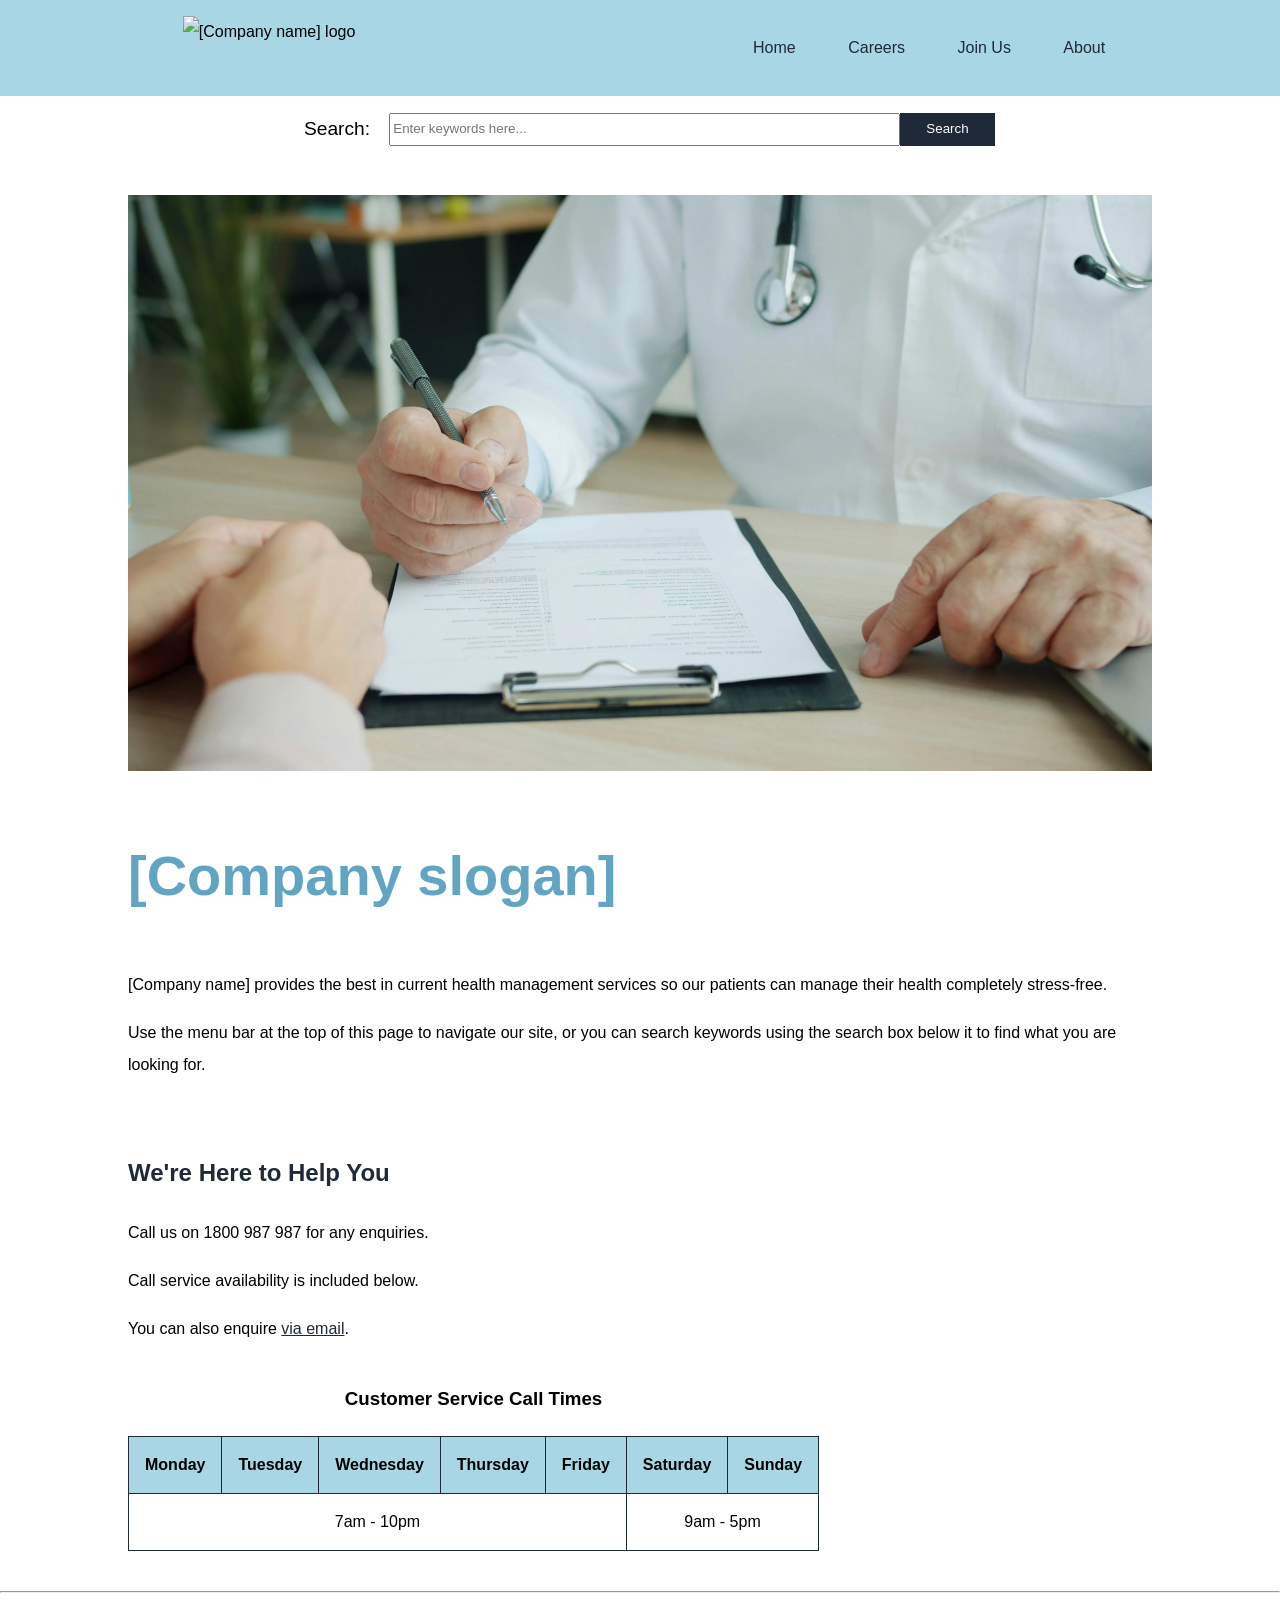
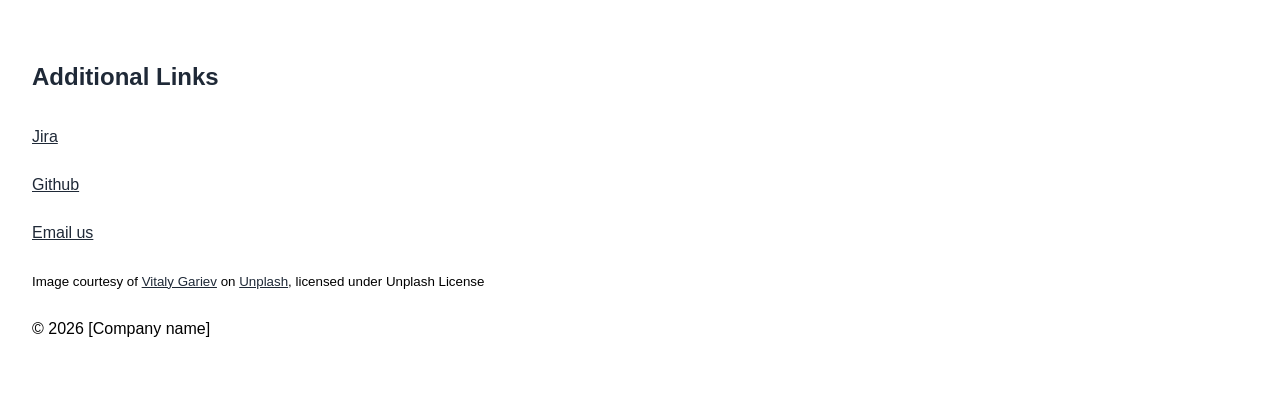
==== index.html @ 7656a065 "Add embedded and inline CSS to index Alter nav wording" ====
<!DOCTYPE html>
<html lang="en">

<head>
    <meta charset="UTF-8">
    <meta name="viewport" content="width=device-width, initial-scale=1.0">
    <meta name="description" content="Home page for [company name] patients">
    <meta name="keywords" content="private, health, wellbeing, services">
    <title>[Company name] | Home</title>
    <link rel="stylesheet" href="style.css/style.css">
    <style>
        body {
            background-image: url(''); <!--Add later-->
            background-position: center;
            background-attachment: fixed;
        }
    </style>
</head>

<body>
    <header id="main-header">
        <div>
            <img src="" title="[Company name] logo" alt="[Company name] logo">
        </div>
        <nav>
            <ul>
                <li><a href="index.html">Home</a></li>
                <li><a href="jobs.html">Careers</a></li>
                <li><a href="apply.html">Join Us</a></li>
                <li><a href="about.html">About</a></li>
            </ul>
        </nav>
    </header>
    <main>
        <form id="search-box" method="get">
            <label for="search">Search:</label>
            <input type="text" id="search" placeholder="Enter keywords here...">
            <button type="submit">Search</button> <!--Not functional yet-->
        </form>
        <br>
        <img src="images/healthcare.webp" alt="Doctor with clipboard during a medical consultation" width="100%"> <!--Sourced from https://unsplash.com/photos/doctor-writing-on-a-patients-chart-8WYkI3cEZm8 -->
        <header>
            <h1 style="color: #61A5C2; font-size: 3.5em;">[Company slogan]</h1>
        </header>
        <p>[Company name] provides the best in current health management services so our patients
            can manage their health completely stress-free.</p><!--Feel free to improve this company description-->
        <p>Use the menu bar at the top of this page to navigate our site, or you can search
            keywords using the search box below it to find what you are looking for.</p>
        <!--Explaining in simple terms for accessibility for elderly users etc.-->

        <br>

        <section aria-labelledby="customerservice"><!--For accessibility-->
            <h2 id="customerservice">We're Here to Help You</h2>
            <p>Call us on 1800 987 987 for any enquiries.</p>
            <p>Call service availability is included below.</p>
            <p>You can also enquire <a href="mailto:contact@[Company name].com">via email</a>.</p>
            <table>
                <caption><h3>Customer Service Call Times</h3></caption>
                <thead>
                    <tr>
                        <th>Monday</th>
                        <th>Tuesday</th>
                        <th>Wednesday</th>
                        <th>Thursday</th>
                        <th>Friday</th>
                        <th>Saturday</th>
                        <th>Sunday</th>
                    </tr>
                </thead>
                <tbody>
                    <tr>
                        <td colspan="5">7am - 10pm</td><!--Cell merging as per assignment description-->
                        <td colspan="2">9am - 5pm</td>
                    </tr>
                </tbody>
            </table>
            <br>
            
        </section>
    </main>
    <hr>
    <footer>
        <h2>Additional Links</h2>
        <p><a href="https://kaitoperera07.atlassian.net/jira/software/projects/WT/summary">Jira</a></p>
        <p><a href="https://github.com/104667483/Assignment-1">Github</a></p>
        <p><a href="mailto:contact@[Company name].com">Email us</a></p>
        <small>Image courtesy of <a href="https://unsplash.com/@silverkblack">Vitaly Gariev</a> on <a href="https://unsplash.com/photos/doctor-writing-on-a-patients-chart-8WYkI3cEZm8">Unplash</a>, licensed under Unplash License</small>
        <p>&copy; 2026 [Company name]</p>
    </footer>

</body>

</html>
---- style.css/style.css ----
/*
filename: style.css
author:
created: 15.04.26
last modified: 17.04.26
description: index.html, jobs.html, apply.html, about.html

Colour scheme via chat GPT (Prompt: )
Primary: #2A6F97 — trust, digital, professional
Secondary: #61A5C2 — clean, friendly
Accent: #A9D6E5 — soft wellness feel
Background: #F7FBFC — light and clinical
Surface/cards: #FFFFFF
Text: #1F2937 — strong readability
Success/highlight: #52B788 — health/growth*/

* {
    line-height: 2;
    font-family: 'Franklin Gothic Medium', 'Arial Narrow', Arial, sans-serif;
}

#main-header {
    padding: 1em;
    display: flex;
    justify-content: space-around;
    width: 100%;
    background-color: #A9D6E5;
    padding: 1em;
}

body {
    padding: 0;
    margin: 0;
}

nav ul li {
    list-style: none;
    display: inline-block;
}

nav a {
    text-decoration: none;
    padding: 0.5em 1.5em 0.5em 1.5em;
}

a {
    color: #1F2937;
}

a:hover {
    font-weight: bold;
    font-style: italic;
}

/*
input, textarea, fieldset {
    width: 100%;
    display: flex;
    justify-content: left;
}
*/

main {
    width: 80%;
    margin:auto;
}

h1, h2 {
    color: #1F2937; /*Previous colour rgb(206, 215, 243)*/
}

table {
        border-collapse: collapse;
}

th,td {
    padding: .75em 1em;
    text-align: center;
    border: 1px solid #1F2937;
}

th {
        background-color: #A9D6E5; /*Previous colour rgb(206, 215, 243)*/
}

/*Search box styles*/
#search-box {
    font-size: larger;
    padding: 0.5em;
    display: flex;
    justify-content: center;
    align-items: center;
}

#search {
    width: 50%;
}

label[for="search"] {
    padding: 0.25em 1em;
}

button:active {
    background-color: #61A5C2; 
}

button {
        background-color: #1F2937;
        border: none;
        padding: 0.25em 2em;
        color: white;
}

footer {
    padding: 2em;
}
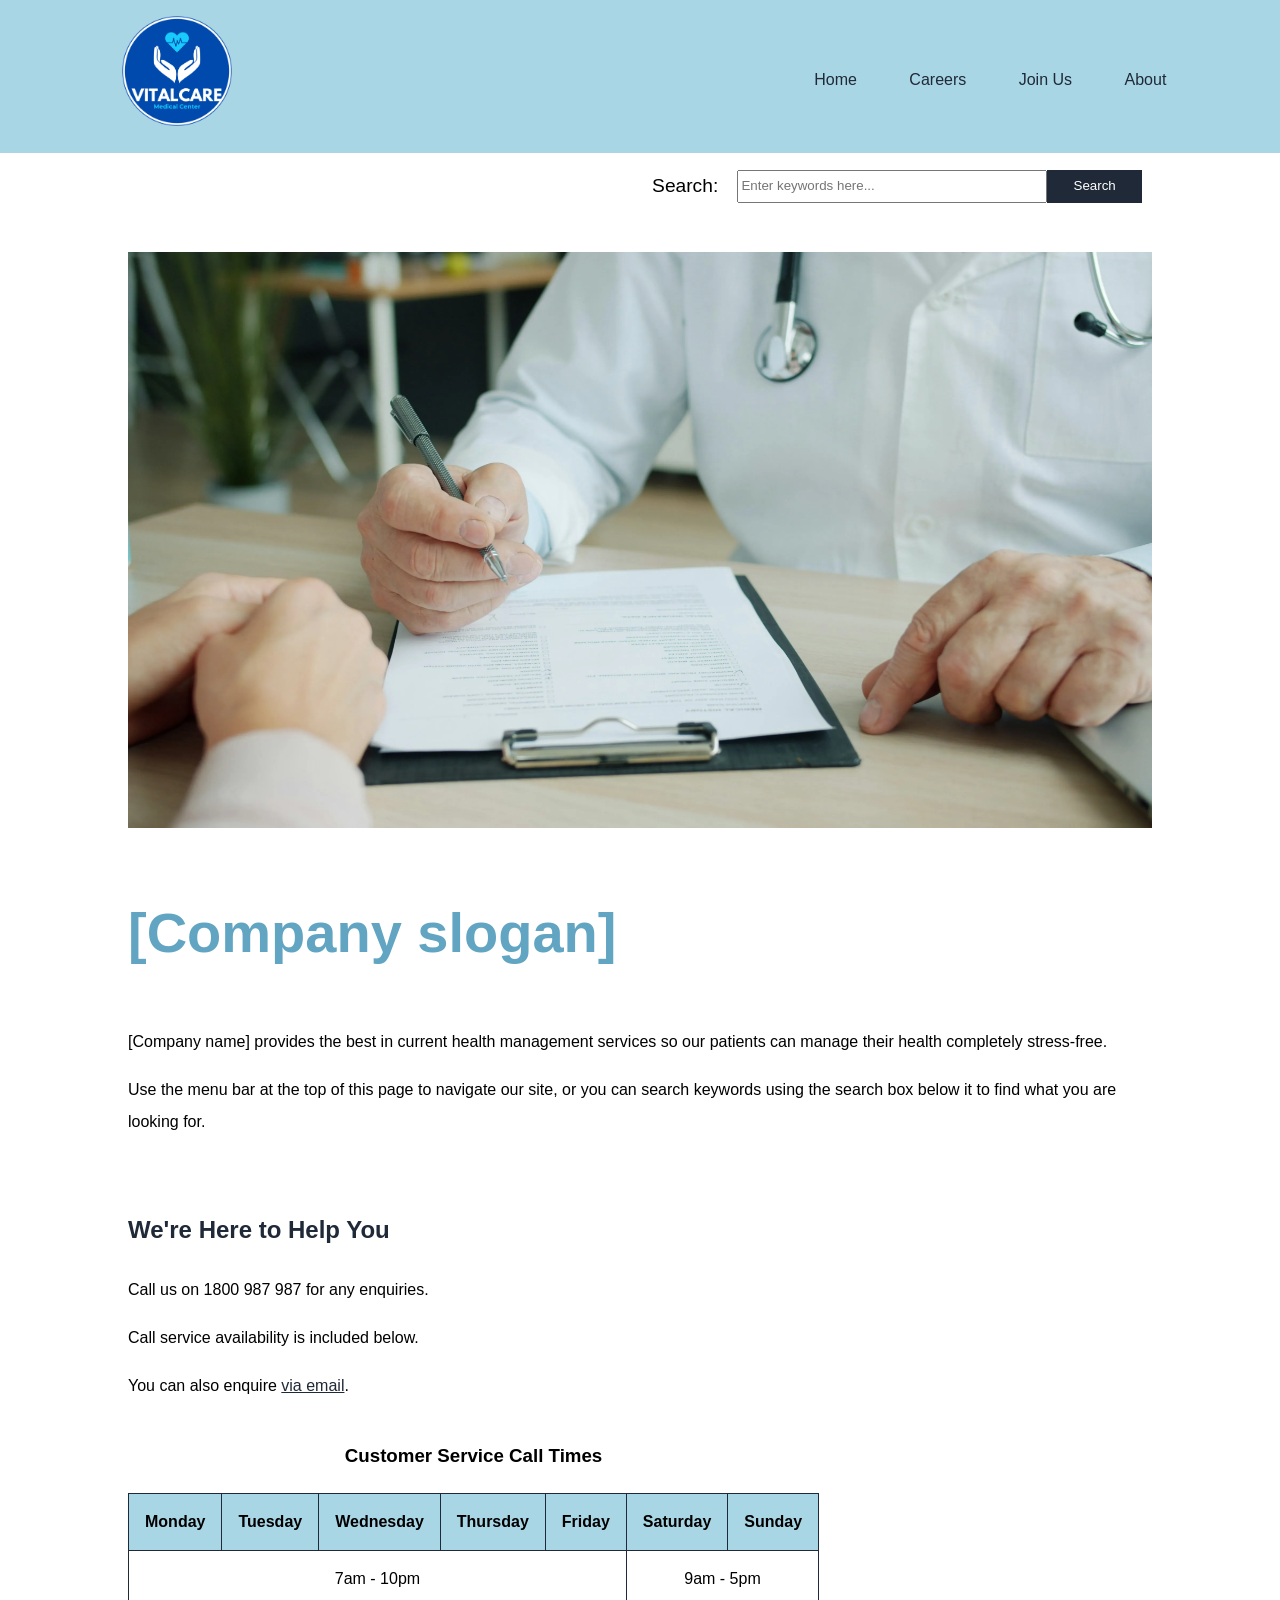
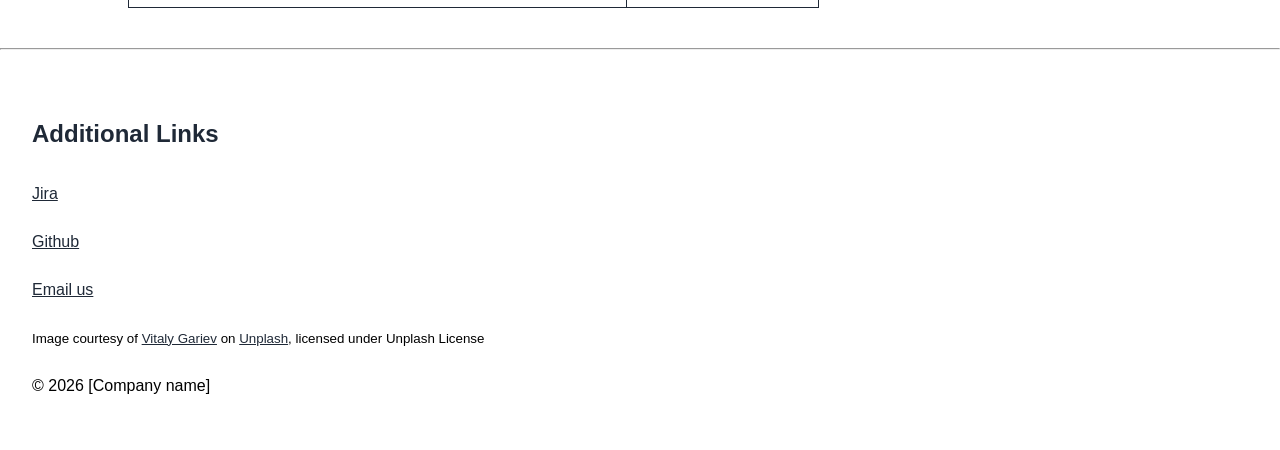
==== commit 02336b03: "added more pages" ====
--- a/index.html
+++ b/index.html
@@ -7,10 +7,10 @@
     <meta name="description" content="Home page for [company name] patients">
     <meta name="keywords" content="private, health, wellbeing, services">
     <title>[Company name] | Home</title>
-    <link rel="stylesheet" href="style.css/style.css">
+    <link rel="stylesheet" href="style/style.css">
     <style>
         body {
-            background-image: url(''); <!--Add later-->
+            background-image: url(''); 
             background-position: center;
             background-attachment: fixed;
         }
@@ -18,9 +18,11 @@
 </head>
 
 <body>
-    <header id="main-header">
+    <!-- Header with logo, site title and navigation -->
+      <header id="main-header">
         <div>
-            <img src="" title="[Company name] logo" alt="[Company name] logo">
+            <a href="index.html" class="site-logo-link">
+                    <img src="images/LOGO.png" alt="VitalCare Digital Health logo" class="site-logo">
         </div>
         <nav>
             <ul>
--- a/style/style.css
+++ b/style/style.css
@@ -0,0 +1,165 @@
+/*
+filename: style.css
+author:
+created: 15.04.26
+last modified: 17.04.26
+description: index.html, jobs.html, apply.html, about.html
+
+Colour scheme via chat GPT (Prompt: )
+Primary: #2A6F97 — trust, digital, professional
+Secondary: #61A5C2 — clean, friendly
+Accent: #A9D6E5 — soft wellness feel
+Background: #F7FBFC — light and clinical
+Surface/cards: #FFFFFF
+Text: #1F2937 — strong readability
+Success/highlight: #52B788 — health/growth*/
+
+* {
+    line-height: 2;
+    font-family: 'Franklin Gothic Medium', 'Arial Narrow', Arial, sans-serif;
+}
+
+#main-header {
+    padding: 1em;
+    display: flex;
+    justify-content: space-around;
+    width: 100%;
+    background-color: #A9D6E5;
+}
+
+body {
+    padding: 0;
+    margin: 0;
+}
+
+nav ul li {
+    list-style: none;
+    display: inline-block;
+}
+
+nav a {
+    text-decoration: none;
+    padding: 0.5em 1.5em 0.5em 1.5em;
+}
+
+a {
+    color: #1F2937;
+}
+
+a:hover {
+    font-weight: bold;
+    font-style: italic;
+}
+
+/*
+input, textarea, fieldset {
+    width: 100%;
+    display: flex;
+    justify-content: left;
+}
+*/
+
+main {
+    width: 80%;
+    margin:auto;
+}
+
+h1, h2 {
+    color: #1F2937; /*Previous colour rgb(206, 215, 243)*/
+}
+
+table {
+        border-collapse: collapse;
+}
+
+th,td {
+    padding: .75em 1em;
+    text-align: center;
+    border: 1px solid #1F2937;
+}
+
+th {
+        background-color: #A9D6E5; /*Previous colour rgb(206, 215, 243)*/
+}
+
+/*Search box styles*/
+#search-box {
+    font-size: larger;
+    padding: 0.5em;
+    display: flex;
+    justify-content: right;
+    align-items: center;
+}
+
+#search {
+    width: 30%;
+}
+
+label[for="search"] {
+    padding: 0.25em 1em;
+}
+
+button:active {
+    background-color: #61A5C2; 
+}
+
+button {
+        background-color: #1F2937;
+        border: none;
+        padding: 0.25em 2em;
+        color: white;
+}
+
+footer {
+    padding: 2em;
+}
+/* Main site header */
+
+
+/* Inner header container */
+.site-header-inner {
+    max-width: 1180px;
+    margin: 0 auto;
+    padding: 1.2rem 2.5rem;
+    display: flex;
+    justify-content: space-between;
+    align-items: center;
+    gap: 2rem;
+}
+
+.site-branding {
+    display: flex;
+    align-items: center;
+    gap: 1.3rem;
+}
+
+.site-logo-link {
+    display: inline-flex;
+    align-items: center;
+    text-decoration: none;
+}
+
+/* Logo image */
+.site-logo {
+    width: 110px;
+    height: 110px;
+    object-fit: contain;
+    background-color: transparent;
+    padding: 0;
+}
+
+/* Site title */
+.site-brand-text h1 {
+    font-size: 1.8rem;
+    margin: 0;
+    
+    font-weight: 700;
+}
+
+
+
+
+
+@media screen {
+    
+}
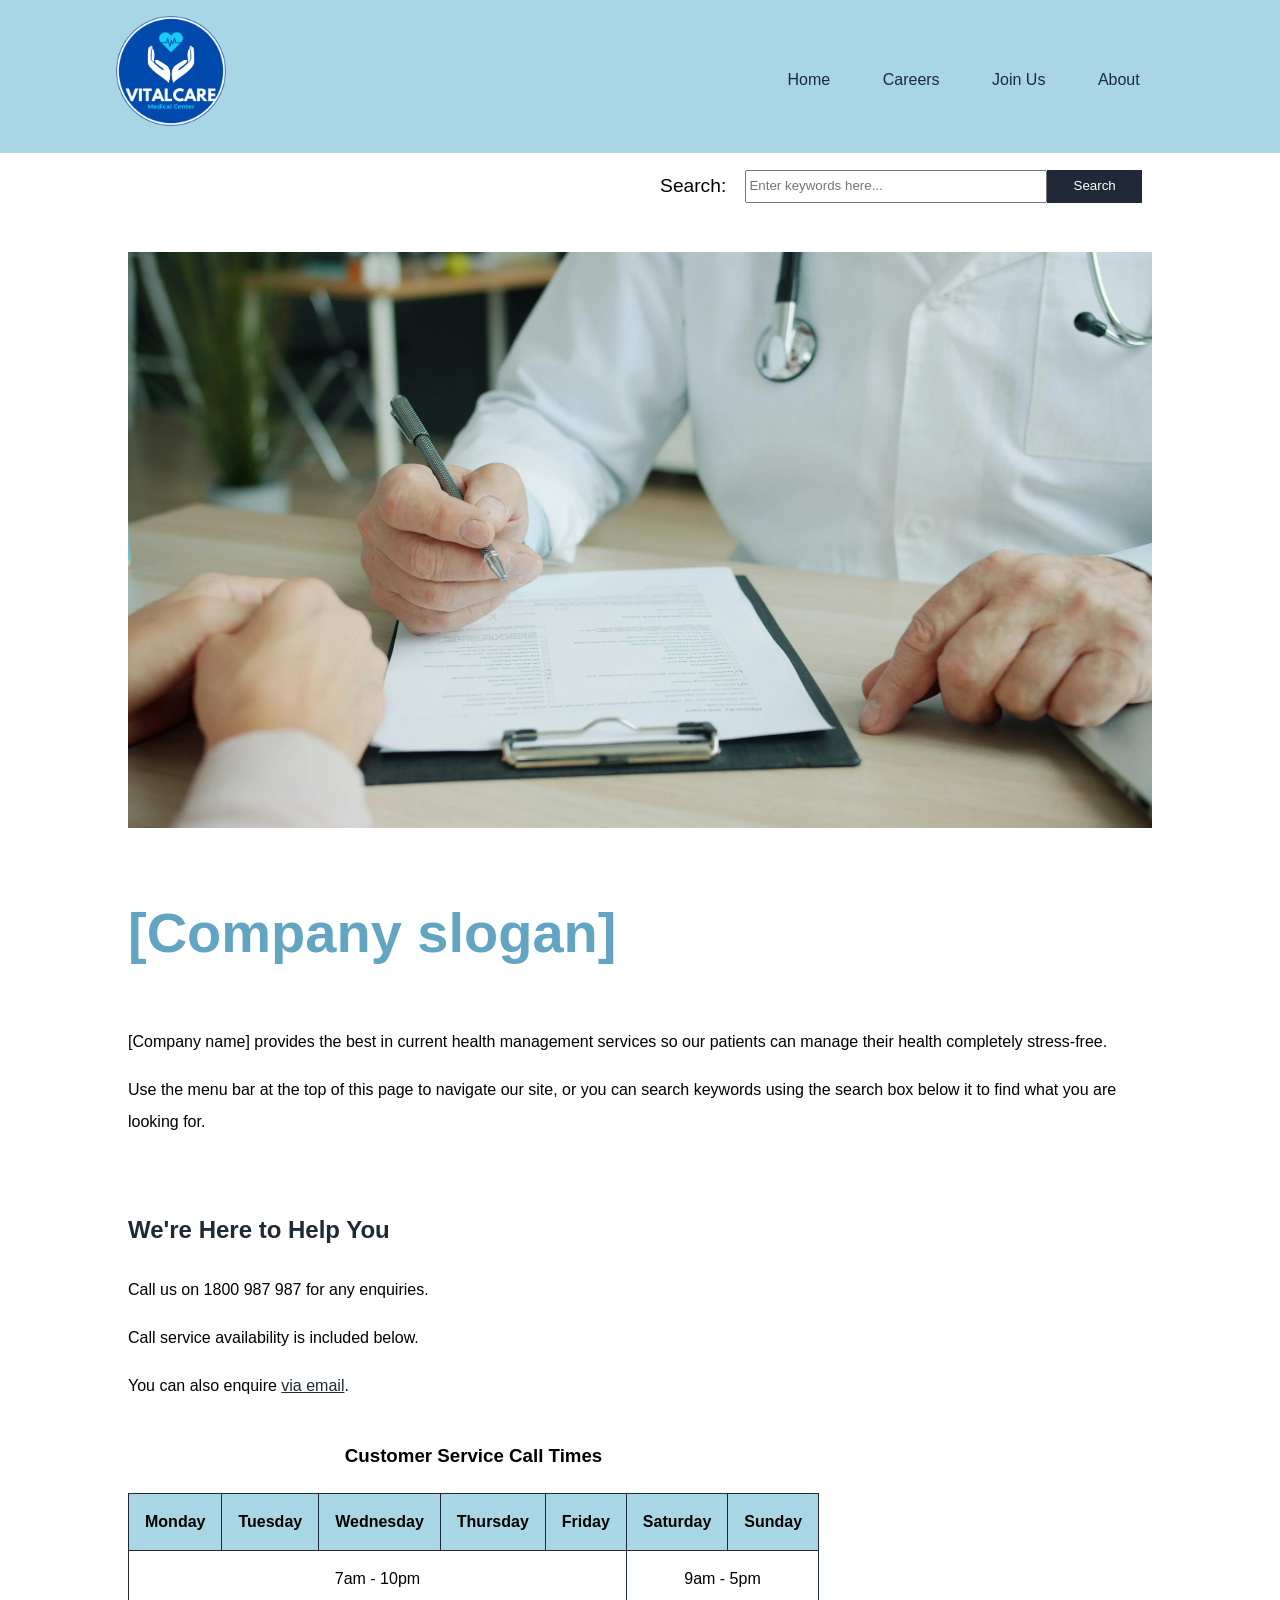
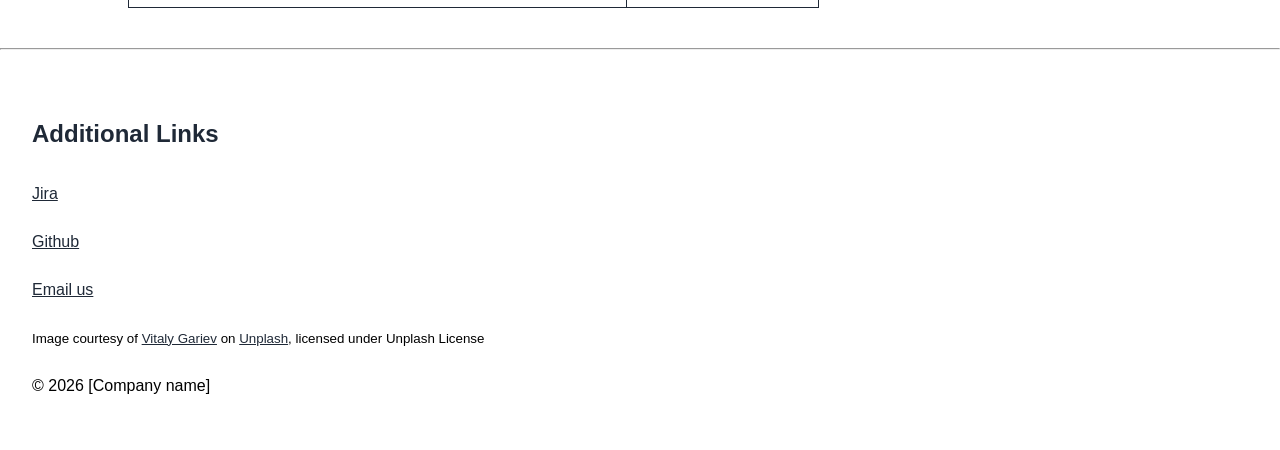
==== commit ae32ca00: "added css for jobs.html" ====
--- a/index.html
+++ b/index.html
@@ -32,7 +32,7 @@
                 <li><a href="about.html">About</a></li>
             </ul>
         </nav>
-    </header>
+    </header>   
     <main>
         <form id="search-box" method="get">
             <label for="search">Search:</label>
--- a/style/style.css
+++ b/style/style.css
@@ -5,7 +5,7 @@
 last modified: 17.04.26
 description: index.html, jobs.html, apply.html, about.html
 
-Colour scheme via chat GPT (Prompt: )
+Colour scheme 
 Primary: #2A6F97 — trust, digital, professional
 Secondary: #61A5C2 — clean, friendly
 Accent: #A9D6E5 — soft wellness feel
@@ -13,7 +13,9 @@
 Surface/cards: #FFFFFF
 Text: #1F2937 — strong readability
 Success/highlight: #52B788 — health/growth*/
-
+* {
+    box-sizing: border-box;
+}
 * {
     line-height: 2;
     font-family: 'Franklin Gothic Medium', 'Arial Narrow', Arial, sans-serif;
@@ -155,6 +157,137 @@
     
     font-weight: 700;
 }
+/* Main jobs page container */
+#jobs-main-content {
+    max-width: 1180px;
+    margin: 0 auto;
+    padding: 3rem 2.5rem;
+    background-color: #ffffff;
+    line-height: 1.75;
+    overflow: hidden; /* contains floated aside */
+}
+
+/* Intro section spacing */
+.jobs-intro-section {
+    margin-bottom: 2rem;
+}
+
+/* Main heading */
+.jobs-page-heading {
+    font-size: 2.1rem;
+    color: #1f4a78;
+    margin: 0 0 1rem;
+}
+
+/* Intro note box */
+.jobs-embedded-note {
+    background-color: #edf5fb;
+    color: #1f3554;
+    padding: 1rem 1.2rem;
+    border-left: 5px solid #2b7ca8;
+    border-radius: 6px;
+    margin-bottom: 2rem;
+    font-size: 1rem;
+}
+
+/* Aside panel */
+.jobs-side-panel {
+    float: right;
+    width: 25%;
+    margin: 0 0 1.5rem 1.5rem;
+    padding: 1.2rem;
+    border: 1px solid #c7d2e8;
+    background-color: #f7f9fe;
+    border-radius: 10px;
+    box-shadow: 0 2px 10px rgba(31, 53, 84, 0.06);
+}
+
+/* Aside heading */
+.jobs-side-panel h3 {
+    margin-top: 0;
+    margin-bottom: 0.8rem;
+    color: #1f4a78;
+    font-size: 1.35rem;
+}
+
+/* Aside text and list items */
+.jobs-side-panel p,
+.jobs-side-panel li {
+    font-size: 0.98rem;
+    color: #233a59;
+}
+
+/* Aside list spacing */
+.jobs-side-panel ul {
+    margin: 0.75rem 0 0 1.2rem;
+    padding-left: 0.5rem;
+}
+
+.jobs-side-panel li {
+    margin-bottom: 0.6rem;
+}
+
+/* Job card styling */
+.jobs-listing-card {
+    width: 72%;
+    background-color: #ffffff;
+    border: 1px solid #c7d2e8;
+    border-radius: 10px;
+    padding: 1.6rem 1.7rem;
+    margin-bottom: 1.8rem;
+    box-shadow: 0 2px 10px rgba(31, 53, 84, 0.06);
+}
+
+/* Job title */
+.jobs-listing-card h2 {
+    color: #1f4a78;
+    font-size: 1.75rem;
+    margin-top: 0;
+    margin-bottom: 1rem;
+    border-bottom: 2px solid #d8def0;
+    padding-bottom: 0.7rem;
+}
+
+/* Inner section spacing */
+.jobs-detail-section {
+    margin-top: 1.2rem;
+}
+
+/* Inner headings */
+.jobs-detail-section h3 {
+    color: #244a73;
+    font-size: 1.2rem;
+    margin-bottom: 0.75rem;
+}
+
+/* Paragraph styling */
+.jobs-detail-section p {
+    margin: 0.55rem 0;
+    color: #1f3554;
+    font-size: 1rem;
+}
+
+/* Ordered and unordered list styling */
+.jobs-listing-card ul,
+.jobs-listing-card ol {
+    margin: 0.75rem 0 0.9rem 1.35rem;
+    padding-left: 0.45rem;
+}
+
+.jobs-listing-card li {
+    margin-bottom: 0.5rem;
+}
+
+/* Strong text */
+.jobs-listing-card strong,
+.jobs-side-panel strong {
+    color: #18324d;
+}
+
+/* Clear floated aside */
+.jobs-clear {
+    clear: both;
+}
 
 
 
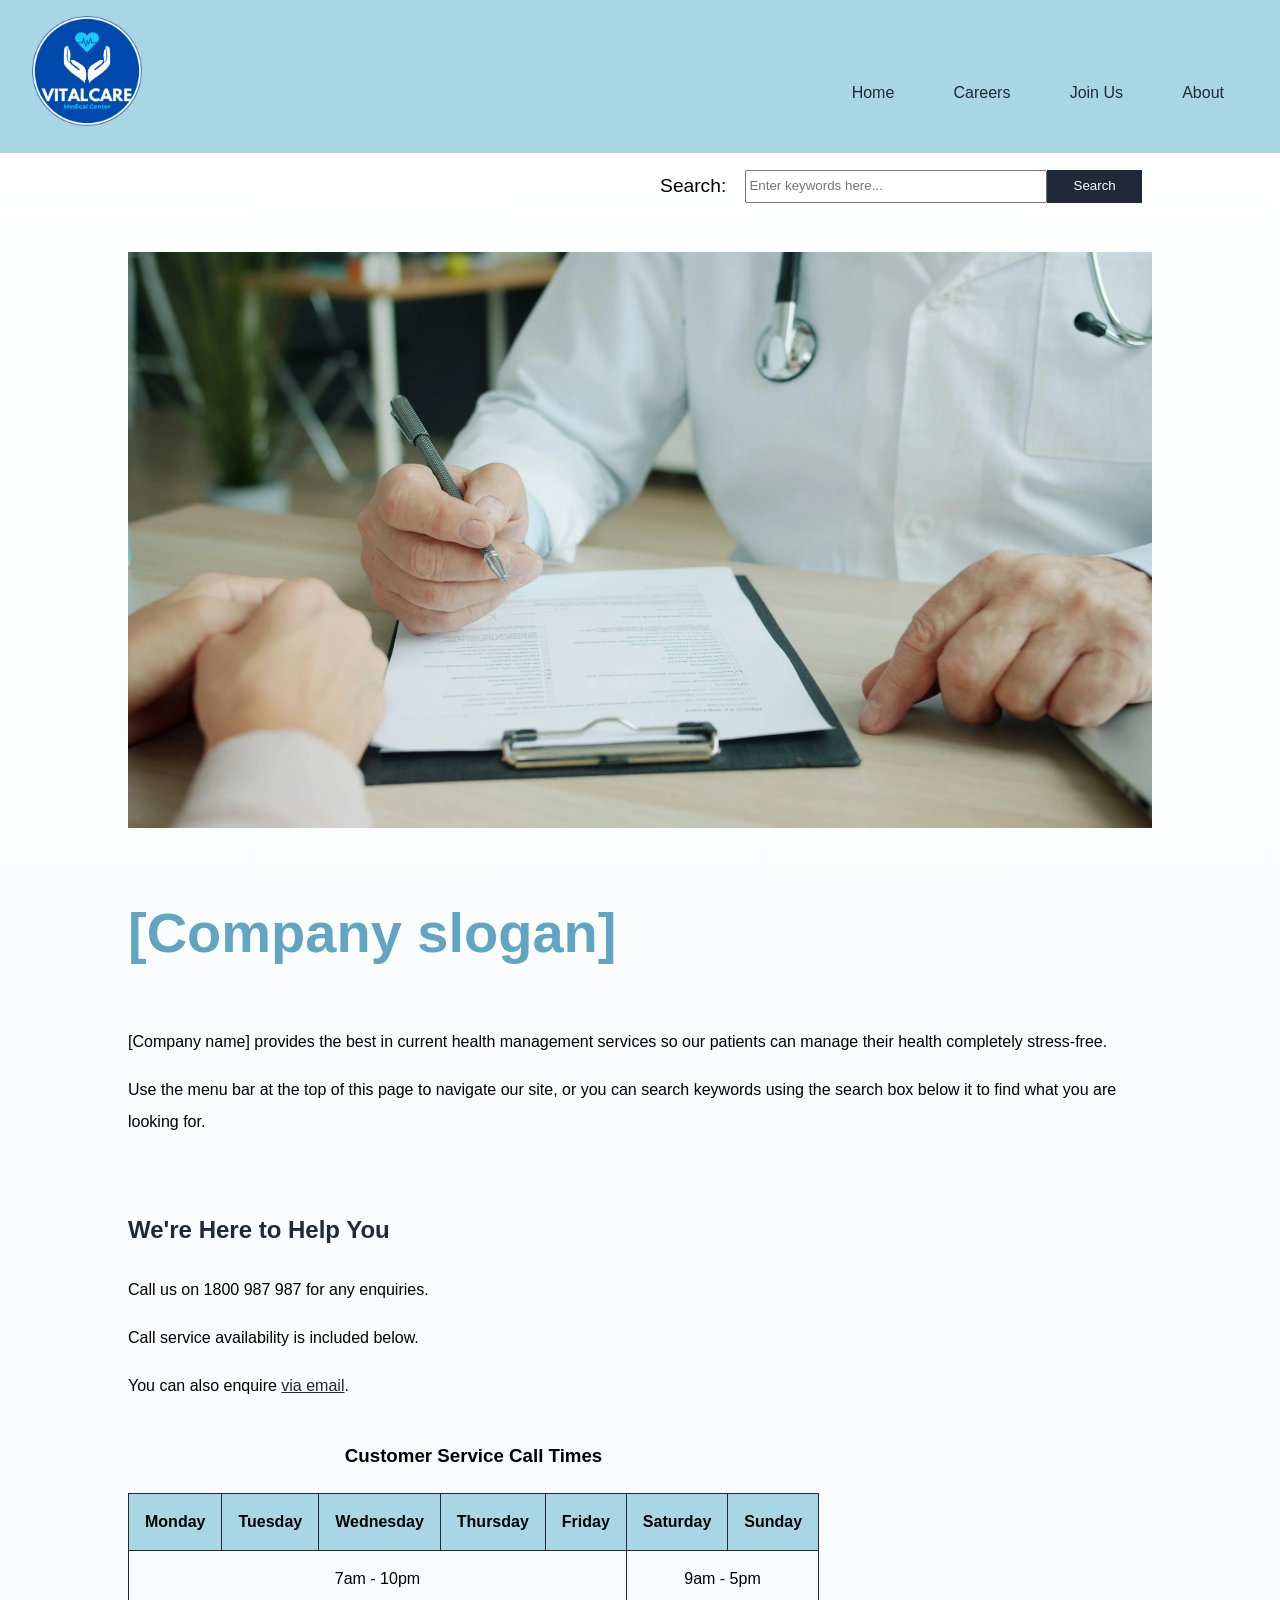
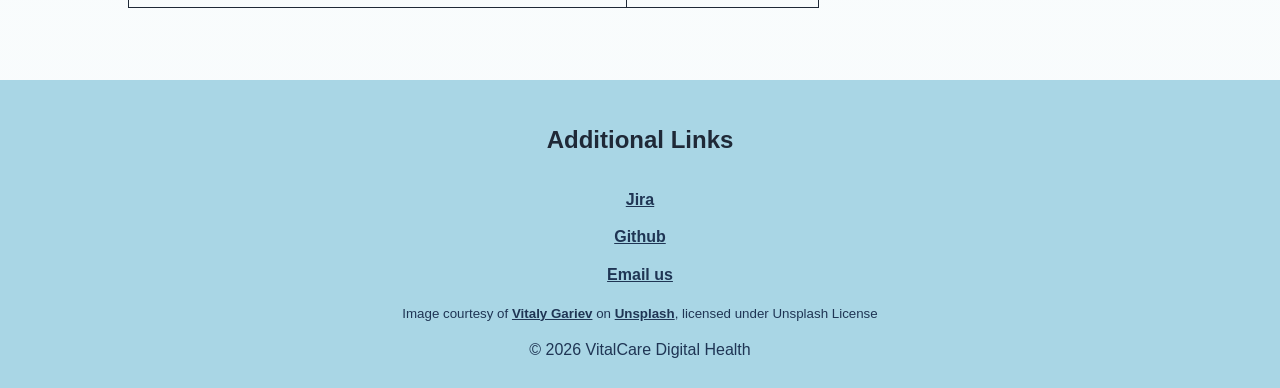
==== commit d5ea97c5: "Add company name" ====
--- a/index.html
+++ b/index.html
@@ -6,13 +6,11 @@
     <meta name="viewport" content="width=device-width, initial-scale=1.0">
     <meta name="description" content="Home page for [company name] patients">
     <meta name="keywords" content="private, health, wellbeing, services">
-    <title>[Company name] | Home</title>
+    <title>VitalCare Digital Health | Home</title>
     <link rel="stylesheet" href="style/style.css">
     <style>
         body {
-            background-image: url(''); 
-            background-position: center;
-            background-attachment: fixed;
+            background: linear-gradient(#FFFFFF, #F7FBFC) ;
         }
     </style>
 </head>
@@ -56,7 +54,7 @@
             <h2 id="customerservice">We're Here to Help You</h2>
             <p>Call us on 1800 987 987 for any enquiries.</p>
             <p>Call service availability is included below.</p>
-            <p>You can also enquire <a href="mailto:contact@[Company name].com">via email</a>.</p>
+            <p>You can also enquire <a href="mailto:contact@vitalcarehealth.com">via email</a>.</p>
             <table>
                 <caption><h3>Customer Service Call Times</h3></caption>
                 <thead>
@@ -72,7 +70,7 @@
                 </thead>
                 <tbody>
                     <tr>
-                        <td colspan="5">7am - 10pm</td><!--Cell merging as per assignment description-->
+                        <td colspan="5">7am - 10pm</td>
                         <td colspan="2">9am - 5pm</td>
                     </tr>
                 </tbody>
@@ -81,14 +79,14 @@
             
         </section>
     </main>
-    <hr>
+    
     <footer>
         <h2>Additional Links</h2>
         <p><a href="https://kaitoperera07.atlassian.net/jira/software/projects/WT/summary">Jira</a></p>
         <p><a href="https://github.com/104667483/Assignment-1">Github</a></p>
-        <p><a href="mailto:contact@[Company name].com">Email us</a></p>
-        <small>Image courtesy of <a href="https://unsplash.com/@silverkblack">Vitaly Gariev</a> on <a href="https://unsplash.com/photos/doctor-writing-on-a-patients-chart-8WYkI3cEZm8">Unplash</a>, licensed under Unplash License</small>
-        <p>&copy; 2026 [Company name]</p>
+        <p><a href="mailto:contact@vitalcarehealth.com">Email us</a></p>
+        <small>Image courtesy of <a href="https://unsplash.com/@silverkblack">Vitaly Gariev</a> on <a href="https://unsplash.com/photos/doctor-writing-on-a-patients-chart-8WYkI3cEZm8">Unsplash</a>, licensed under Unsplash License</small>
+        <p>&copy; 2026 VitalCare Digital Health</p>
     </footer>
 
 </body>
--- a/style/style.css
+++ b/style/style.css
@@ -22,11 +22,13 @@
 }
 
 #main-header {
-    padding: 1em;
-    display: flex;
-    justify-content: space-around;
     width: 100%;
     background-color: #A9D6E5;
+    padding: 1rem 2rem;
+    display: flex;
+    justify-content: space-between;
+    align-items: center;
+    gap: 2rem;
 }
 
 body {
@@ -34,9 +36,19 @@
     margin: 0;
 }
 
+nav ul {
+    list-style: none;
+    margin: 0;
+    padding: 0;
+    display: flex;
+    align-items: center;
+    gap: 0.7rem;
+}
+
+    /* Remove old inline-block rule */
 nav ul li {
     list-style: none;
-    display: inline-block;
+    display: block;
 }
 
 nav a {
@@ -289,10 +301,159 @@
     clear: both;
 }
 
-
-
-
-
-@media screen {
-    
+footer {
+    background-color: #A9D6E5;
+    color: #1f3554;
+    text-align: center;
+    padding: 1rem;
+    margin-top: 2.5rem;
+}
+
+footer p {
+    margin: 0.35rem 0;
+}
+
+footer a {
+    color: #1f3554;
+    font-weight: 600;
+}
+
+footer a:hover {
+    color: #244a73;
+}
+
+
+
+/* =========================
+   RESPONSIVE GLOBAL NAV
+   ========================= */
+
+@media screen and (max-width: 900px) {
+    #main-header {
+        flex-direction: column;
+        align-items: flex-start;
+        gap: 1rem;
+        padding: 1rem 1.5rem;
+    }
+
+    nav {
+        width: 100%;
+    }
+
+    nav ul {
+        flex-wrap: wrap;
+        justify-content: flex-start;
+    }
+
+    .site-logo {
+        width: 95px;
+        height: 95px;
+    }
+}
+
+@media screen and (max-width: 768px) {
+    #main-header {
+        padding: 1rem 1.2rem;
+    }
+
+    .site-logo {
+        width: 85px;
+        height: 85px;
+    }
+
+    nav a {
+        font-size: 0.95rem;
+        padding: 0.55rem 0.9rem;
+    }
+}
+
+@media screen and (max-width: 480px) {
+    #main-header {
+        padding: 0.9rem 1rem;
+    }
+
+    nav ul {
+        flex-direction: column;
+        align-items: flex-start;
+        gap: 0.6rem;
+    }
+
+    nav a {
+        width: 100%;
+        padding: 0.65rem 0.9rem;
+    }
+
+    .site-logo {
+        width: 75px;
+        height: 75px;
+    }
+}
+@media screen and (max-width: 900px) {
+    .jobs-side-panel {
+        float: none;
+        width: 100%;
+        margin: 0 0 1.5rem 0;
+    }
+
+    .jobs-listing-card {
+        width: 100%;
+    }
+}
+
+@media screen and (max-width: 768px) {
+    #jobs-main-content {
+        padding: 2rem 1.2rem;
+    }
+
+    .jobs-page-heading {
+        font-size: 1.8rem;
+    }
+
+    .jobs-listing-card {
+        padding: 1.4rem;
+    }
+
+    .jobs-listing-card h2 {
+        font-size: 1.45rem;
+    }
+
+    .jobs-detail-section h3 {
+        font-size: 1.08rem;
+    }
+}
+
+@media screen and (max-width: 480px) {
+    #jobs-main-content {
+        padding: 1.5rem 1rem;
+    }
+
+    .jobs-page-heading {
+        font-size: 1.55rem;
+    }
+
+    .jobs-embedded-note {
+        padding: 0.9rem 1rem;
+        font-size: 0.94rem;
+    }
+
+    .jobs-listing-card {
+        padding: 1.1rem;
+    }
+
+    .jobs-listing-card h2 {
+        font-size: 1.25rem;
+        line-height: 1.4;
+    }
+
+    .jobs-side-panel {
+        padding: 1rem;
+    }
+
+    .jobs-side-panel h3 {
+        font-size: 1.2rem;
+    }
+
+    .jobs-detail-section h3 {
+        font-size: 1rem;
+    }
 }
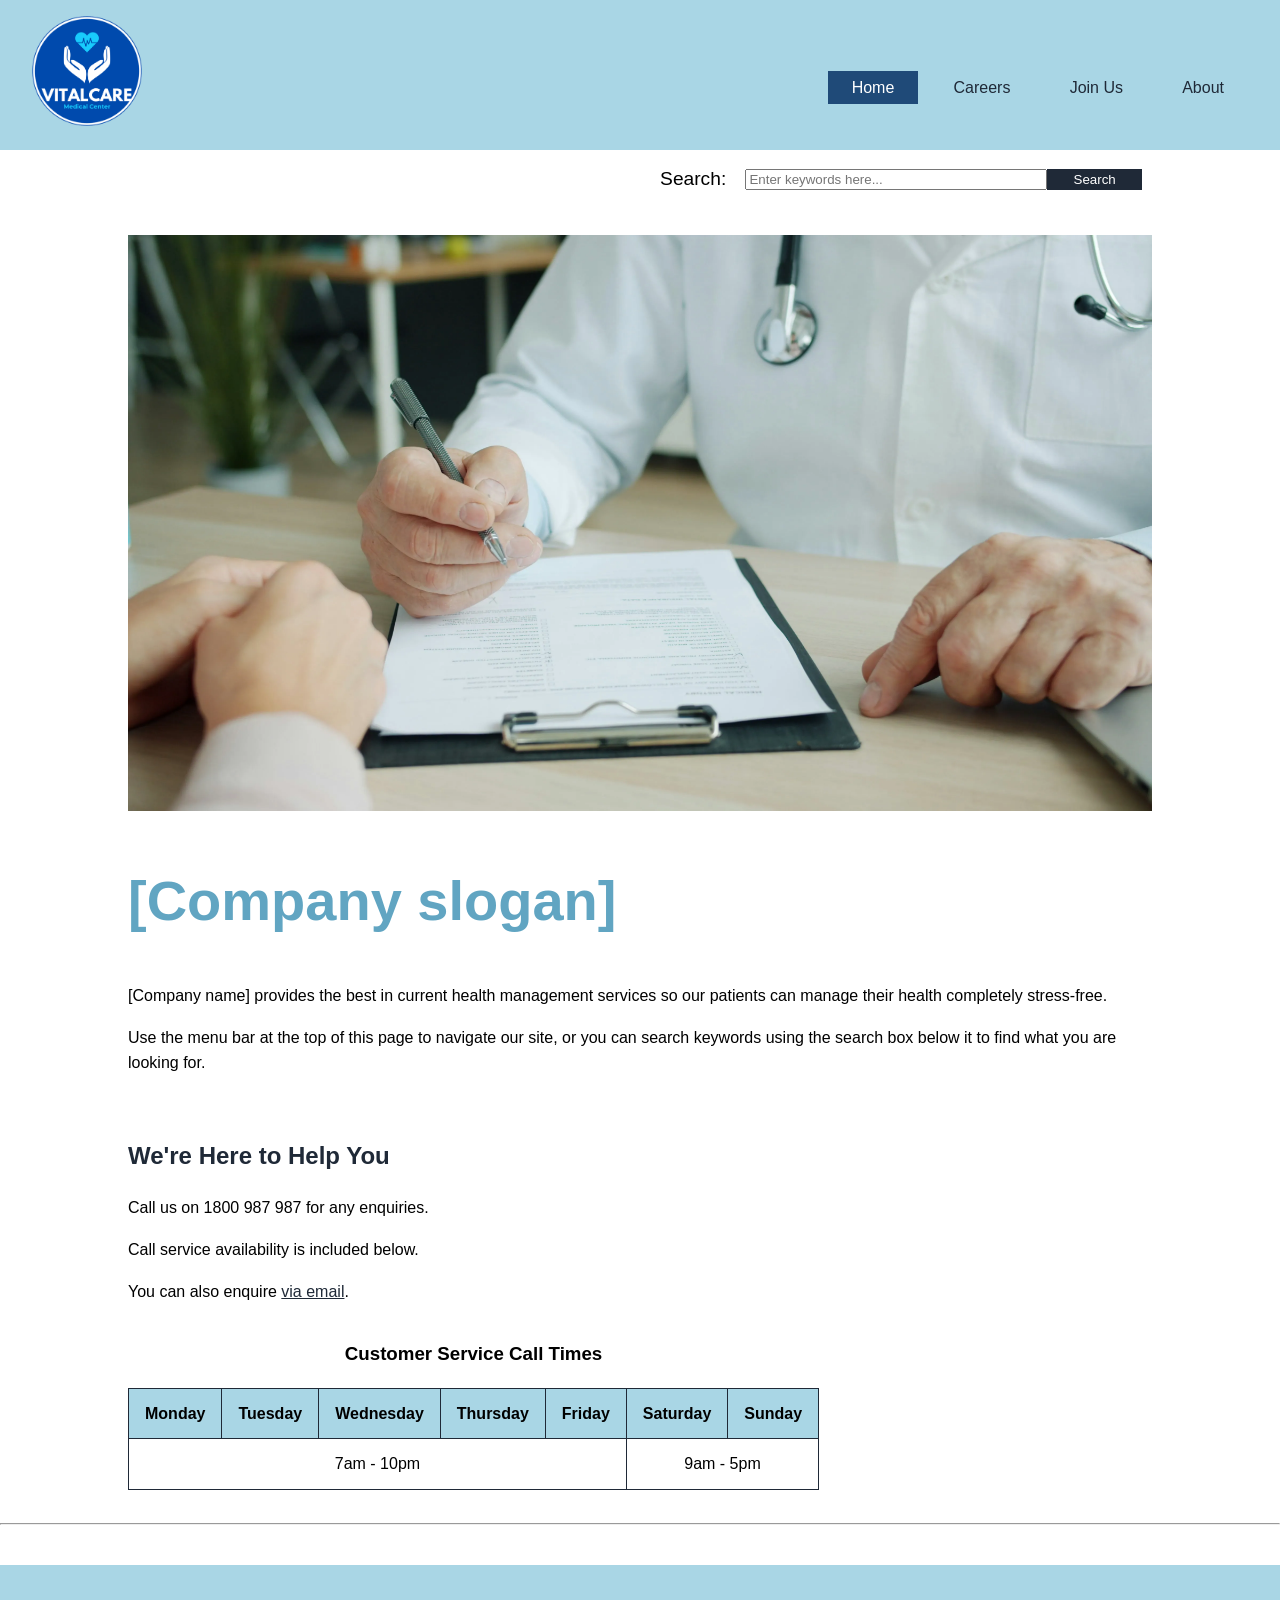
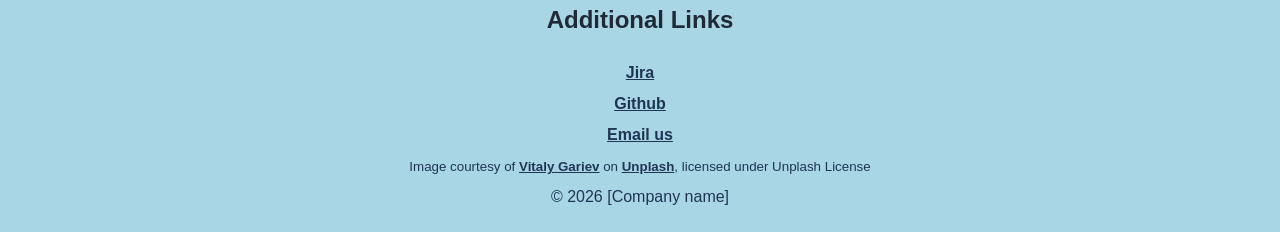
==== commit d9bcb1e1: "added nav current to all the pages" ====
--- a/index.html
+++ b/index.html
@@ -6,11 +6,13 @@
     <meta name="viewport" content="width=device-width, initial-scale=1.0">
     <meta name="description" content="Home page for [company name] patients">
     <meta name="keywords" content="private, health, wellbeing, services">
-    <title>VitalCare Digital Health | Home</title>
+    <title>[Company name] | Home</title>
     <link rel="stylesheet" href="style/style.css">
     <style>
         body {
-            background: linear-gradient(#FFFFFF, #F7FBFC) ;
+            background-image: url(''); 
+            background-position: center;
+            background-attachment: fixed;
         }
     </style>
 </head>
@@ -24,7 +26,7 @@
         </div>
         <nav>
             <ul>
-                <li><a href="index.html">Home</a></li>
+                <li><a href="index.html" class="site-nav-current">Home</a></li>
                 <li><a href="jobs.html">Careers</a></li>
                 <li><a href="apply.html">Join Us</a></li>
                 <li><a href="about.html">About</a></li>
@@ -54,7 +56,7 @@
             <h2 id="customerservice">We're Here to Help You</h2>
             <p>Call us on 1800 987 987 for any enquiries.</p>
             <p>Call service availability is included below.</p>
-            <p>You can also enquire <a href="mailto:contact@vitalcarehealth.com">via email</a>.</p>
+            <p>You can also enquire <a href="mailto:contact@[Company name].com">via email</a>.</p>
             <table>
                 <caption><h3>Customer Service Call Times</h3></caption>
                 <thead>
@@ -70,7 +72,7 @@
                 </thead>
                 <tbody>
                     <tr>
-                        <td colspan="5">7am - 10pm</td>
+                        <td colspan="5">7am - 10pm</td><!--Cell merging as per assignment description-->
                         <td colspan="2">9am - 5pm</td>
                     </tr>
                 </tbody>
@@ -79,14 +81,14 @@
             
         </section>
     </main>
-    
+    <hr>
     <footer>
         <h2>Additional Links</h2>
         <p><a href="https://kaitoperera07.atlassian.net/jira/software/projects/WT/summary">Jira</a></p>
         <p><a href="https://github.com/104667483/Assignment-1">Github</a></p>
-        <p><a href="mailto:contact@vitalcarehealth.com">Email us</a></p>
-        <small>Image courtesy of <a href="https://unsplash.com/@silverkblack">Vitaly Gariev</a> on <a href="https://unsplash.com/photos/doctor-writing-on-a-patients-chart-8WYkI3cEZm8">Unsplash</a>, licensed under Unsplash License</small>
-        <p>&copy; 2026 VitalCare Digital Health</p>
+        <p><a href="mailto:contact@[Company name].com">Email us</a></p>
+        <small>Image courtesy of <a href="https://unsplash.com/@silverkblack">Vitaly Gariev</a> on <a href="https://unsplash.com/photos/doctor-writing-on-a-patients-chart-8WYkI3cEZm8">Unplash</a>, licensed under Unplash License</small>
+        <p>&copy; 2026 [Company name]</p>
     </footer>
 
 </body>
--- a/style/style.css
+++ b/style/style.css
@@ -15,10 +15,13 @@
 Success/highlight: #52B788 — health/growth*/
 * {
     box-sizing: border-box;
-}
-* {
-    line-height: 2;
     font-family: 'Franklin Gothic Medium', 'Arial Narrow', Arial, sans-serif;
+}
+
+body {
+    margin: 0;
+    padding: 0;
+    line-height: 1.6;
 }
 
 #main-header {
@@ -146,6 +149,30 @@
     align-items: center;
     gap: 1.3rem;
 }
+.site-brand-text h1 {
+    font-size: 1.8rem;
+    margin: 0;
+    color: #1f4a78;
+    font-weight: 700;
+}
+.site-header-inner {
+    max-width: 1180px;
+    margin: 0 auto;
+    padding: 1.2rem 2.5rem;
+    display: flex;
+    justify-content: space-between;
+    align-items: center;
+    gap: 2rem;
+}
+
+/* Site subtitle */
+.site-brand-text p {
+    margin: 0.3rem 0 0;
+    color: #5a6f8f;
+    font-size: 0.95rem;
+    font-weight: 600;
+}
+
 
 .site-logo-link {
     display: inline-flex;
@@ -161,6 +188,10 @@
     background-color: transparent;
     padding: 0;
 }
+.site-nav-current {
+    background-color: #1f4a78;
+    color: #ffffff !important;
+}   
 
 /* Site title */
 .site-brand-text h1 {
@@ -325,9 +356,10 @@
 
 
 /* =========================
-   RESPONSIVE GLOBAL NAV
+   RESPONSIVE GLOBAL NAV + JOBS
    ========================= */
 
+/* Tablet and below */
 @media screen and (max-width: 900px) {
     #main-header {
         flex-direction: column;
@@ -343,52 +375,14 @@
     nav ul {
         flex-wrap: wrap;
         justify-content: flex-start;
+        gap: 0.6rem;
     }
 
     .site-logo {
         width: 95px;
         height: 95px;
     }
-}
-
-@media screen and (max-width: 768px) {
-    #main-header {
-        padding: 1rem 1.2rem;
-    }
-
-    .site-logo {
-        width: 85px;
-        height: 85px;
-    }
-
-    nav a {
-        font-size: 0.95rem;
-        padding: 0.55rem 0.9rem;
-    }
-}
-
-@media screen and (max-width: 480px) {
-    #main-header {
-        padding: 0.9rem 1rem;
-    }
-
-    nav ul {
-        flex-direction: column;
-        align-items: flex-start;
-        gap: 0.6rem;
-    }
-
-    nav a {
-        width: 100%;
-        padding: 0.65rem 0.9rem;
-    }
-
-    .site-logo {
-        width: 75px;
-        height: 75px;
-    }
-}
-@media screen and (max-width: 900px) {
+
     .jobs-side-panel {
         float: none;
         width: 100%;
@@ -400,7 +394,22 @@
     }
 }
 
+/* Smaller tablets */
 @media screen and (max-width: 768px) {
+    #main-header {
+        padding: 0.9rem 1.2rem;
+    }
+
+    .site-logo {
+        width: 85px;
+        height: 85px;
+    }
+
+    nav a {
+        font-size: 0.95rem;
+        padding: 0.5rem 0.85rem;
+    }
+
     #jobs-main-content {
         padding: 2rem 1.2rem;
     }
@@ -410,7 +419,7 @@
     }
 
     .jobs-listing-card {
-        padding: 1.4rem;
+        padding: 1.3rem;
     }
 
     .jobs-listing-card h2 {
@@ -422,9 +431,46 @@
     }
 }
 
-@media screen and (max-width: 480px) {
+/* Phones */
+@media screen and (max-width: 600px) {
+    #main-header {
+        flex-direction: column;
+        align-items: center;
+        text-align: center;
+        gap: 0.8rem;
+        padding: 0.8rem 1rem;
+    }
+
+    .site-logo-link {
+        justify-content: center;
+    }
+
+    .site-logo {
+        width: 70px;
+        height: 70px;
+    }
+
+    nav {
+        width: 100%;
+    }
+
+    nav ul {
+        width: 100%;
+        flex-direction: column;
+        align-items: center;
+        gap: 0.45rem;
+    }
+
+    nav a {
+        width: 100%;
+        max-width: 220px;
+        text-align: center;
+        font-size: 0.9rem;
+        padding: 0.5rem 0.8rem;
+    }
+
     #jobs-main-content {
-        padding: 1.5rem 1rem;
+        padding: 1.4rem 1rem;
     }
 
     .jobs-page-heading {
@@ -432,28 +478,78 @@
     }
 
     .jobs-embedded-note {
-        padding: 0.9rem 1rem;
-        font-size: 0.94rem;
+        padding: 0.85rem 0.95rem;
+        font-size: 0.92rem;
+        margin-bottom: 1.2rem;
     }
 
     .jobs-listing-card {
-        padding: 1.1rem;
+        padding: 1rem;
     }
 
     .jobs-listing-card h2 {
         font-size: 1.25rem;
-        line-height: 1.4;
+        line-height: 1.35;
     }
 
     .jobs-side-panel {
-        padding: 1rem;
+        padding: 0.95rem;
     }
 
     .jobs-side-panel h3 {
-        font-size: 1.2rem;
+        font-size: 1.15rem;
     }
 
     .jobs-detail-section h3 {
         font-size: 1rem;
     }
+}
+
+/* Very small phones */
+@media screen and (max-width: 480px) {
+    #main-header {
+        padding: 0.75rem 0.9rem;
+    }
+
+    .site-logo {
+        width: 65px;
+        height: 65px;
+    }
+
+    nav a {
+        max-width: 200px;
+        font-size: 0.88rem;
+    }
+
+    #jobs-main-content {
+        padding: 1.2rem 0.9rem;
+    }
+
+    .jobs-page-heading {
+        font-size: 1.4rem;
+    }
+
+    .jobs-embedded-note {
+        font-size: 0.9rem;
+    }
+
+    .jobs-listing-card {
+        padding: 0.95rem;
+    }
+
+    .jobs-listing-card h2 {
+        font-size: 1.15rem;
+    }
+
+    .jobs-side-panel h3 {
+        font-size: 1.05rem;
+    }
+
+    .jobs-detail-section p,
+    .jobs-listing-card li,
+    .jobs-side-panel p,
+    .jobs-side-panel li {
+        font-size: 0.92rem;
+        line-height: 1.6;
+    }
 }
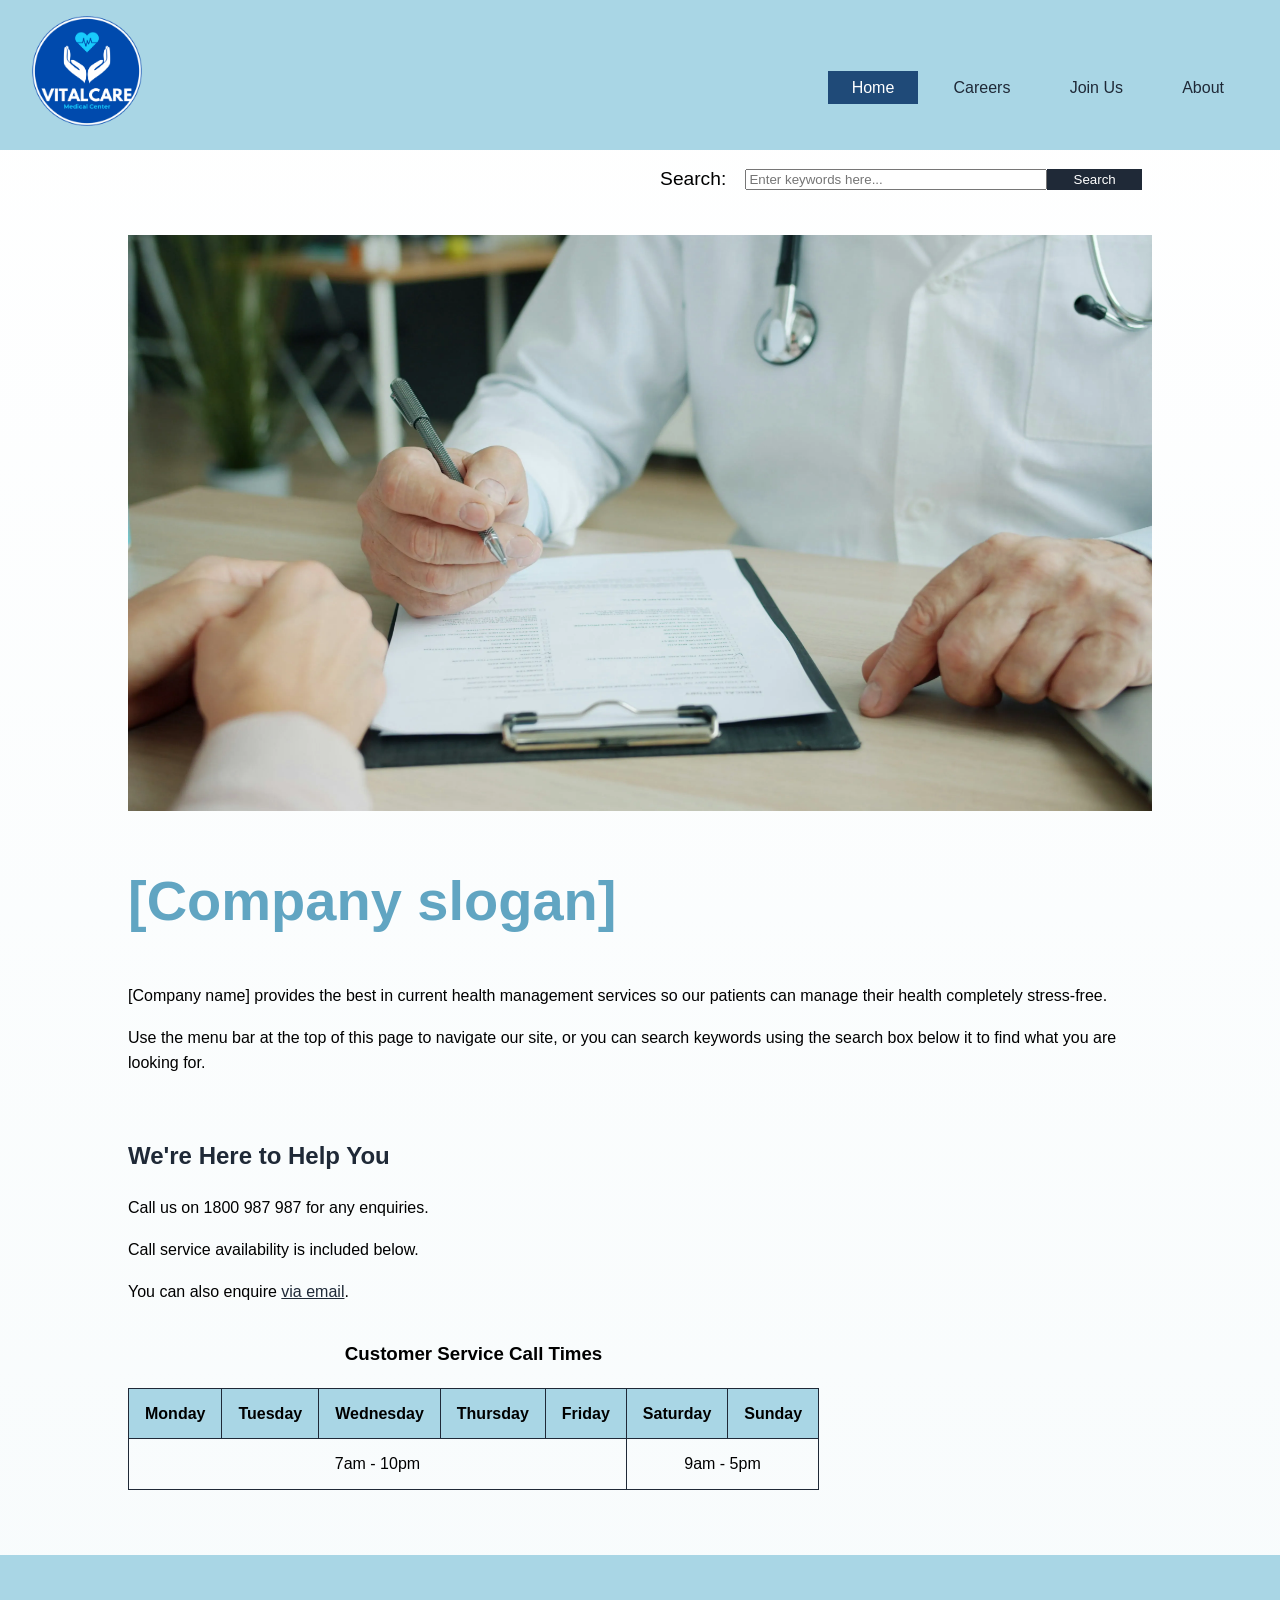
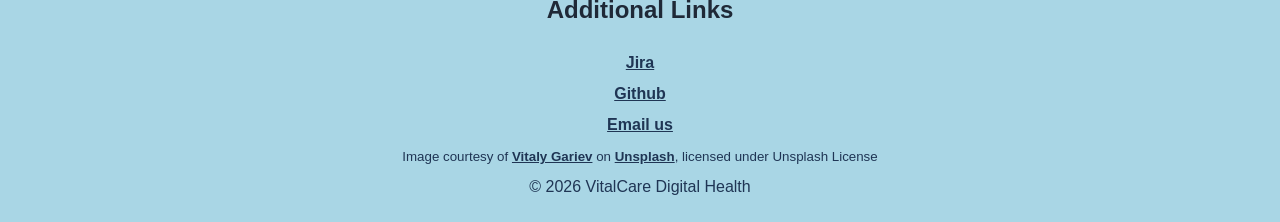
==== commit 691b1799: "Add responsive styles to index" ====
--- a/index.html
+++ b/index.html
@@ -6,13 +6,11 @@
     <meta name="viewport" content="width=device-width, initial-scale=1.0">
     <meta name="description" content="Home page for [company name] patients">
     <meta name="keywords" content="private, health, wellbeing, services">
-    <title>[Company name] | Home</title>
+    <title>VitalCare Digital Health | Home</title>
     <link rel="stylesheet" href="style/style.css">
     <style>
         body {
-            background-image: url(''); 
-            background-position: center;
-            background-attachment: fixed;
+            background: linear-gradient(#FFFFFF, #F7FBFC) ;
         }
     </style>
 </head>
@@ -56,7 +54,7 @@
             <h2 id="customerservice">We're Here to Help You</h2>
             <p>Call us on 1800 987 987 for any enquiries.</p>
             <p>Call service availability is included below.</p>
-            <p>You can also enquire <a href="mailto:contact@[Company name].com">via email</a>.</p>
+            <p>You can also enquire <a href="mailto:contact@vitalcarehealth.com">via email</a>.</p>
             <table>
                 <caption><h3>Customer Service Call Times</h3></caption>
                 <thead>
@@ -72,7 +70,7 @@
                 </thead>
                 <tbody>
                     <tr>
-                        <td colspan="5">7am - 10pm</td><!--Cell merging as per assignment description-->
+                        <td colspan="5">7am - 10pm</td>
                         <td colspan="2">9am - 5pm</td>
                     </tr>
                 </tbody>
@@ -81,14 +79,14 @@
             
         </section>
     </main>
-    <hr>
+    
     <footer>
         <h2>Additional Links</h2>
         <p><a href="https://kaitoperera07.atlassian.net/jira/software/projects/WT/summary">Jira</a></p>
         <p><a href="https://github.com/104667483/Assignment-1">Github</a></p>
-        <p><a href="mailto:contact@[Company name].com">Email us</a></p>
-        <small>Image courtesy of <a href="https://unsplash.com/@silverkblack">Vitaly Gariev</a> on <a href="https://unsplash.com/photos/doctor-writing-on-a-patients-chart-8WYkI3cEZm8">Unplash</a>, licensed under Unplash License</small>
-        <p>&copy; 2026 [Company name]</p>
+        <p><a href="mailto:contact@vitalcarehealth.com">Email us</a></p>
+        <small>Image courtesy of <a href="https://unsplash.com/@silverkblack">Vitaly Gariev</a> on <a href="https://unsplash.com/photos/doctor-writing-on-a-patients-chart-8WYkI3cEZm8">Unsplash</a>, licensed under Unsplash License</small>
+        <p>&copy; 2026 VitalCare Digital Health</p>
     </footer>
 
 </body>
--- a/style/style.css
+++ b/style/style.css
@@ -353,7 +353,138 @@
     color: #244a73;
 }
 
-
+/* ABOUT PAGE CSS */
+#about-main-content {
+    max-width: 1180px;
+    margin: 0 auto;
+    padding: 3rem 2.5rem;
+    background-color: #ffffff;
+    line-height: 1.75;
+    overflow: hidden;
+}
+
+.about-intro-section {
+    margin-bottom: 2rem;
+}
+
+.about-page-heading {
+    font-size: 2.1rem;
+    color: #1f4a78;
+    margin: 0 0 1rem;
+}
+
+.about-embedded-note {
+    background-color: #edf5fb;
+    color: #1f3554;
+    padding: 1rem 1.2rem;
+    border-left: 5px solid #2b7ca8;
+    border-radius: 6px;
+    margin-bottom: 2rem;
+    box-shadow: 0px 2px 10px rgba(31, 53, 84, 0.06);
+}
+
+.about-side-panel {
+    float: right;
+    width: 25%;
+    margin: 0 0 1.5rem 1.5rem;
+    padding: 1.2rem;
+    border: 1px solid #c7d2e8;
+    background-color: #f7f9fe;
+    border-radius: 10px;
+    box-shadow: 0 2px 10px rgba(31, 53, 84, 0.06);
+}
+
+.about-side-panel h3, .about-side-panel h2 {
+    margin-top: 0;
+    margin-bottom: 0.8rem;
+    color: #1f4a78;
+    font-size: 1.3rem;
+}
+
+.about-side-panel p, .about-side-panel li {
+    font-size: 0.98rem;
+    color: #233a59;
+}
+
+.about-side-panel ul {
+    margin: 0.75rem 0 1.2rem 1.2rem;
+    padding-left: 0.5rem;
+}
+
+.about-side-panel figure {
+    border: 2px solid #c7d2e8;
+    border-radius: 10px;
+    padding: 0.8rem;
+    background-color: #ffffff;
+}
+
+.about-content-card {
+    width: 72%;
+    background-color: #ffffff;
+    border: 1px solid #c7d2e8;
+    border-radius: 10px;
+    padding: 1.6rem 1.7rem;
+    margin-bottom: 1.8rem;
+    box-shadow: 0px 2px 10px rgba(31, 53, 84, 0.06);
+}
+
+.about-content-card h2 {
+    color: #1f4a78;
+    font-size: 1.75rem;
+    margin-top: 0;
+    margin-bottom: 1rem;
+    border-bottom: 2px solid #d8def0;
+    padding-bottom: 0.7rem;
+}
+
+.about-content-card tr:hover {
+    background-color: #edf5fb;
+}
+
+.about-content-card p, .about-content-card dd, .about-content-card dt {
+    color: #1f3554;
+    font-size: 1rem;
+}
+
+.about-content-card dt {
+    font-weight: bold;
+    margin-top: 1rem;
+}s
+
+.id {
+    color: #1f4a78;
+    font-weight: bold;
+}
+
+.about-team-photo {
+    width: 100%;
+    max-width: 320px;
+    height: auto;
+}
+
+.about-bottom-section {
+    clear: both;
+    width: 100%;
+    background-color: #ffffff;
+    border: 1px solid #c7d2e8;
+    border-radius: 10px;
+    padding: 1.6rem 1.7rem;
+    margin-bottom: 1.8rem;
+    box-shadow: 0 2px 10px rgba(31, 53, 84, 0.06);
+}
+
+.about-bottom-section h2 {
+    color: #1f4a78;
+    font-size: 1.75rem;
+    margin-top: 0;
+    margin-bottom: 1rem;
+    border-bottom: 2px solid #d8def0;
+    padding-bottom: 0.7rem;
+}
+
+.about-clear {
+    clear: both;
+}
 
 /* =========================
    RESPONSIVE GLOBAL NAV + JOBS
@@ -392,9 +523,23 @@
     .jobs-listing-card {
         width: 100%;
     }
-}
-
+        .about-side-panel {
+        float: none;
+        width: 100%;
+        margin: 0 0 1.5rem 0;
+    }
+
+    .about-content-card {
+        width: 100%;
+    }
+}
+
+<<<<<<< HEAD
+
+
+=======
 /* Smaller tablets */
+>>>>>>> d9bcb1e1862faedb3ebdbaa41b1f360b65407c0d
 @media screen and (max-width: 768px) {
     #main-header {
         padding: 0.9rem 1.2rem;
@@ -428,6 +573,22 @@
 
     .jobs-detail-section h3 {
         font-size: 1.08rem;
+    }
+      #about-main-content {
+        padding: 2rem 1.2rem;
+    }
+
+    .about-page-heading {
+        font-size: 1.8rem;
+    }
+
+    .about-content-card {
+        padding: 1.4rem;
+    }
+
+    .about-content-card h2,
+    .about-bottom-section h2 {
+        font-size: 1.45rem;
     }
 }
 
@@ -503,6 +664,32 @@
     .jobs-detail-section h3 {
         font-size: 1rem;
     }
+<<<<<<< HEAD
+    #about-main-content {
+        padding: 1.5rem 1rem;
+    }
+
+    .about-page-heading {
+        font-size: 1.55rem;
+    }
+
+    .about-embedded-note {
+        padding: 0.9rem 1rem;
+        font-size: 0.94rem;
+    }
+
+    .about-content-card,
+    .about-bottom-section {
+        padding: 1.1rem;
+    }
+
+    .about-side-panel {
+        padding: 1rem;
+    }
+
+    .about-side-panel h3 {
+        font-size: 1.2rem;
+=======
 }
 
 /* Very small phones */
@@ -551,5 +738,6 @@
     .jobs-side-panel li {
         font-size: 0.92rem;
         line-height: 1.6;
+>>>>>>> d9bcb1e1862faedb3ebdbaa41b1f360b65407c0d
     }
 }
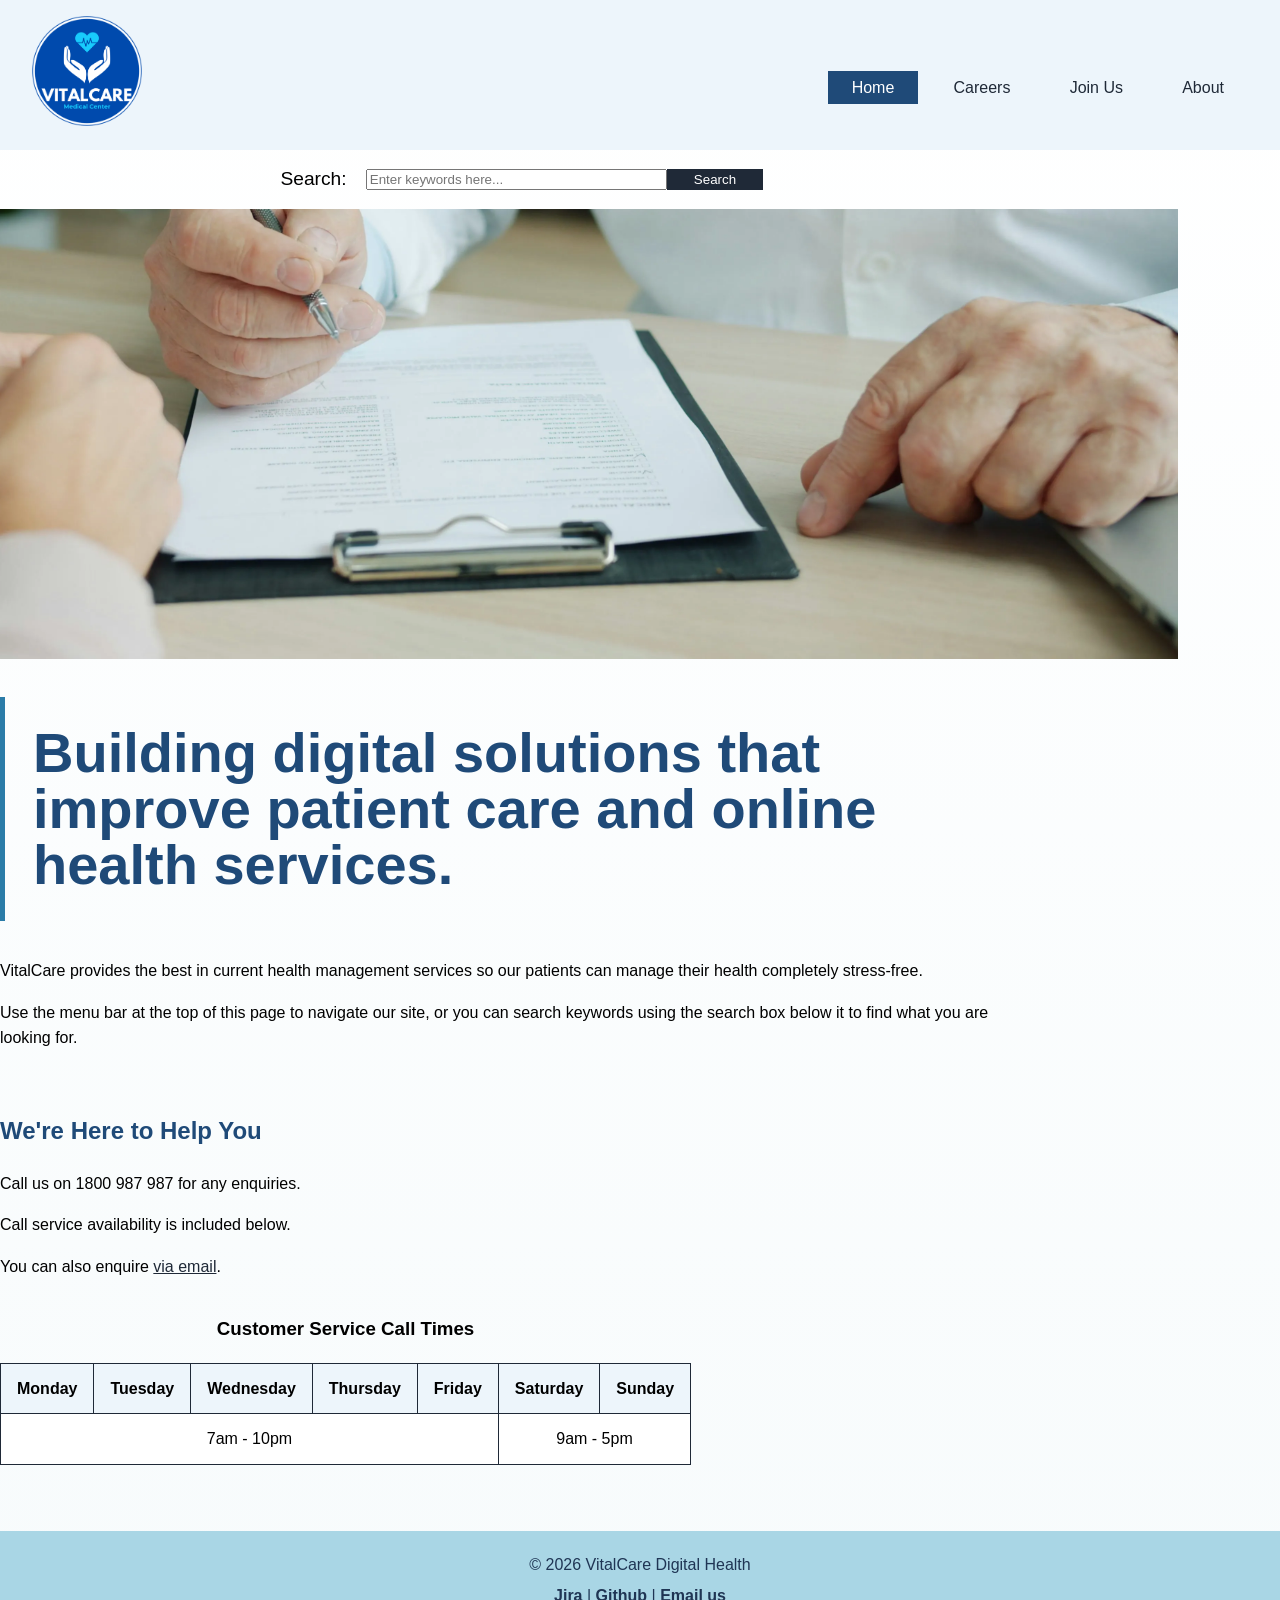
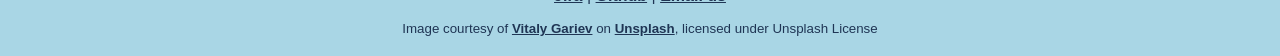
==== commit 076e2865: "Add responsive styles for index" ====
--- a/index.html
+++ b/index.html
@@ -6,7 +6,7 @@
     <meta name="viewport" content="width=device-width, initial-scale=1.0">
     <meta name="description" content="Home page for [company name] patients">
     <meta name="keywords" content="private, health, wellbeing, services">
-    <title>VitalCare Digital Health | Home</title>
+    <title>Home | VitalCare Digital Health</title>
     <link rel="stylesheet" href="style/style.css">
     <style>
         body {
@@ -36,14 +36,16 @@
             <label for="search">Search:</label>
             <input type="text" id="search" placeholder="Enter keywords here...">
             <button type="submit">Search</button> <!--Not functional yet-->
-        </form>
-        <br>
-        <img src="images/healthcare.webp" alt="Doctor with clipboard during a medical consultation" width="100%"> <!--Sourced from https://unsplash.com/photos/doctor-writing-on-a-patients-chart-8WYkI3cEZm8 -->
+        </form>        
+        <div class="index-img-container">
+            <img id="index-img" src="images/healthcare.webp" alt="Doctor and patient having a medical consultation in a room with natural lighting" width="100%">
+            <!--Sourced from https://unsplash.com/photos/doctor-writing-on-a-patients-chart-8WYkI3cEZm8 -->
+        </div>
         <header>
-            <h1 style="color: #61A5C2; font-size: 3.5em;">[Company slogan]</h1>
+            <h1 class="index-h1" style="line-height: 1; border-left: 5px solid #2b7ca8; padding: .5em;">Building digital solutions that improve patient care and online health services.</h1>
         </header>
-        <p>[Company name] provides the best in current health management services so our patients
-            can manage their health completely stress-free.</p><!--Feel free to improve this company description-->
+        <p>VitalCare provides the best in current health management services so our patients
+            can manage their health completely stress-free.</p>
         <p>Use the menu bar at the top of this page to navigate our site, or you can search
             keywords using the search box below it to find what you are looking for.</p>
         <!--Explaining in simple terms for accessibility for elderly users etc.-->
@@ -55,7 +57,7 @@
             <p>Call us on 1800 987 987 for any enquiries.</p>
             <p>Call service availability is included below.</p>
             <p>You can also enquire <a href="mailto:contact@vitalcarehealth.com">via email</a>.</p>
-            <table>
+            <table id="index-table">
                 <caption><h3>Customer Service Call Times</h3></caption>
                 <thead>
                     <tr>
@@ -75,18 +77,33 @@
                     </tr>
                 </tbody>
             </table>
+            <table id="index-table-small">
+                <caption><h3>Customer Service Call Times</h3></caption>
+                <thead>
+                    <tr>
+                        <th>Weekdays (Mon-Fri)</th>
+                        <th>Sat</th>
+                        <th>Sun</th>
+                    </tr>
+                </thead>
+                <tbody>
+                    <tr>
+                        <td>7am - 10pm</td>
+                        <td colspan="2">9am - 5pm</td>
+                    </tr>
+                </tbody>
+            </table>
             <br>
             
         </section>
     </main>
     
     <footer>
-        <h2>Additional Links</h2>
-        <p><a href="https://kaitoperera07.atlassian.net/jira/software/projects/WT/summary">Jira</a></p>
-        <p><a href="https://github.com/104667483/Assignment-1">Github</a></p>
-        <p><a href="mailto:contact@vitalcarehealth.com">Email us</a></p>
-        <small>Image courtesy of <a href="https://unsplash.com/@silverkblack">Vitaly Gariev</a> on <a href="https://unsplash.com/photos/doctor-writing-on-a-patients-chart-8WYkI3cEZm8">Unsplash</a>, licensed under Unsplash License</small>
         <p>&copy; 2026 VitalCare Digital Health</p>
+        <p><a href="https://kaitoperera07.atlassian.net/jira/software/projects/WT/summary">Jira</a> | 
+            <a href="https://github.com/104667483/Assignment-1">Github</a> | <a href="mailto:contact@vitalcarehealth.com">Email us</a></p>
+        <small>Image courtesy of <a href="https://unsplash.com/@silverkblack">Vitaly Gariev</a> on 
+            <a href="https://unsplash.com/photos/doctor-writing-on-a-patients-chart-8WYkI3cEZm8">Unsplash</a>, licensed under Unsplash License</small>
     </footer>
 
 </body>
--- a/style/style.css
+++ b/style/style.css
@@ -4,15 +4,8 @@
 created: 15.04.26
 last modified: 17.04.26
 description: index.html, jobs.html, apply.html, about.html
-
-Colour scheme 
-Primary: #2A6F97 — trust, digital, professional
-Secondary: #61A5C2 — clean, friendly
-Accent: #A9D6E5 — soft wellness feel
-Background: #F7FBFC — light and clinical
-Surface/cards: #FFFFFF
-Text: #1F2937 — strong readability
-Success/highlight: #52B788 — health/growth*/
+*/
+
 * {
     box-sizing: border-box;
     font-family: 'Franklin Gothic Medium', 'Arial Narrow', Arial, sans-serif;
@@ -26,7 +19,7 @@
 
 #main-header {
     width: 100%;
-    background-color: #A9D6E5;
+    background-color: #edf5fb;
     padding: 1rem 2rem;
     display: flex;
     justify-content: space-between;
@@ -66,23 +59,16 @@
 a:hover {
     font-weight: bold;
     font-style: italic;
-}
-
-/*
-input, textarea, fieldset {
-    width: 100%;
-    display: flex;
-    justify-content: left;
-}
-*/
+    color: #244a73;
+}
 
 main {
     width: 80%;
-    margin:auto;
+    margin: 0;
 }
 
 h1, h2 {
-    color: #1F2937; /*Previous colour rgb(206, 215, 243)*/
+    color: #1f4a78; /*Previous colour rgb(206, 215, 243)*/
 }
 
 table {
@@ -96,15 +82,20 @@
 }
 
 th {
-        background-color: #A9D6E5; /*Previous colour rgb(206, 215, 243)*/
-}
-
-/*Search box styles*/
+        background-color: #edf5fb; /*Previous colour rgb(206, 215, 243)*/
+}
+
+td {
+    background-color: #FFFFFF; /*Maintains visibility with background graphic*/
+}
+
+/*Index page styles*/
+/*Search bar*/
 #search-box {
     font-size: larger;
     padding: 0.5em;
     display: flex;
-    justify-content: right;
+    justify-content: center;
     align-items: center;
 }
 
@@ -127,9 +118,69 @@
         color: white;
 }
 
-footer {
-    padding: 2em;
-}
+/*Main heading*/
+.index-h1 {
+    font-size: 3.25rem;
+}
+
+/*Image*/
+.index-img-container {
+        width: 130%;
+        margin-left: -15%;
+        height: 50vh;
+        overflow: hidden;
+        position: relative;
+    }    
+
+    #index-img {
+        width: 100%;
+        height: auto;
+        position: absolute;
+        bottom: 0;
+    }
+
+/*Responsive index page*/
+/*Mobile*/
+@media screen and (max-width: 768px){
+    #index-table {
+        display: none; /*Removes table and displays alternate one for mobile users*/
+    }
+
+    #search-box {
+        width: 100vw;
+        flex-shrink: 0;
+    }
+
+    #search {
+        font-size: 1rem;
+        width: 50vw;
+        padding: .25rem 1rem;
+    }
+
+    button {
+        padding: .25rem 1rem;
+        font-size: 1rem;
+    }
+
+    .index-h1 {
+        font-size: 3rem;
+    }
+}
+
+/*Tablet*/
+@media screen and (min-width: 769px){
+    #index-table-small {
+        display: none; /*Remove alternate table for mobile*/
+    }
+}
+
+/*Laptop and computer displays*/
+@media screen and (min-width: 1080px) {
+    .index-h1 {
+        font-size: 3.5rem;
+    }
+}
+
 /* Main site header */
 
 
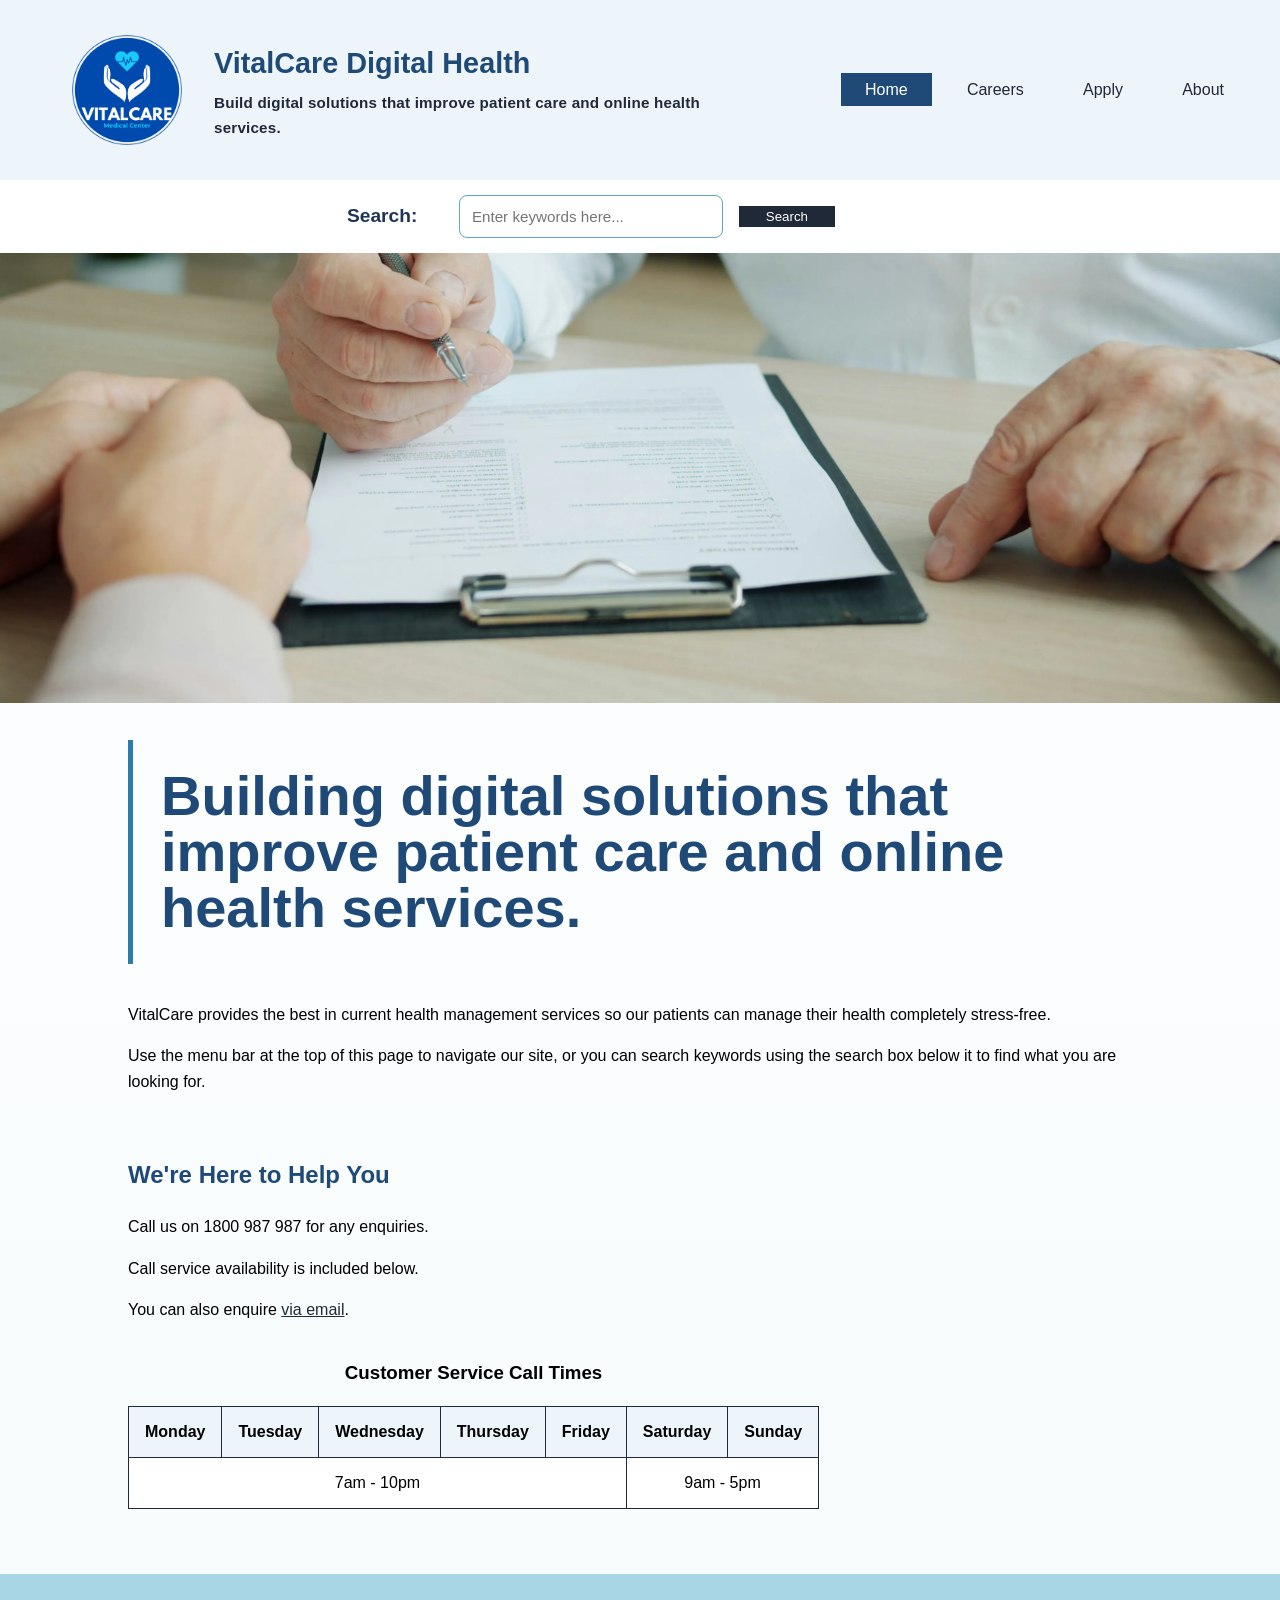
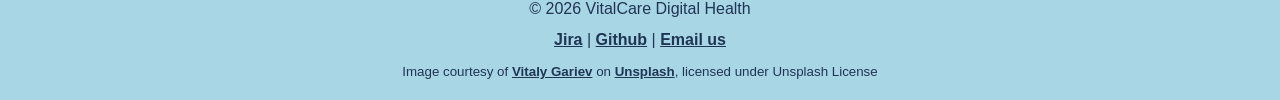
==== commit 2f7ab273: "Adding css for apply.html page and correcting layout for other pages" ====
--- a/index.html
+++ b/index.html
@@ -17,20 +17,31 @@
 
 <body>
     <!-- Header with logo, site title and navigation -->
-      <header id="main-header">
-        <div>
+     <header id="main-header">
+        <div class="site-header-inner">
             <a href="index.html" class="site-logo-link">
                     <img src="images/LOGO.png" alt="VitalCare Digital Health logo" class="site-logo">
+            </a>
+            <div class="site-brand-text">
+                    <h1>VitalCare Digital Health </h1>
+                    <!-- Inline CSS example (required) -->
+                    <p style="letter-spacing: 0.2px;color:#1F2937">
+                        Build digital solutions that improve patient care and online health services.
+                    </p>
+                </div>
+            </div>
+
         </div>
+            
         <nav>
             <ul>
                 <li><a href="index.html" class="site-nav-current">Home</a></li>
                 <li><a href="jobs.html">Careers</a></li>
-                <li><a href="apply.html">Join Us</a></li>
+                <li><a href="apply.html">Apply</a></li>
                 <li><a href="about.html">About</a></li>
             </ul>
         </nav>
-    </header>   
+    </header> 
     <main>
         <form id="search-box" method="get">
             <label for="search">Search:</label>
--- a/style/style.css
+++ b/style/style.css
@@ -64,7 +64,7 @@
 
 main {
     width: 80%;
-    margin: 0;
+    margin: 0 auto;
 }
 
 h1, h2 {
@@ -537,6 +537,124 @@
     clear: both;
 }
 
+
+/* =========================
+    Css for apply.html
+   ========================= */
+
+#header-h1{
+    margin-bottom: 0;
+}
+#form-heading{
+    text-align: center;
+    margin: 0;
+}
+.form-container{
+    border: 1px solid #A9D6E5;
+    border-radius: 12px;
+    padding: 2rem;
+    margin: 2rem auto;
+    max-width: 900px;
+    background-color: #F7FBFC;
+    box-shadow: 0 4px 12px rgba(0, 0, 0, 0.08);
+
+}
+form{
+    display: grid;
+    grid-template-columns: 1fr 1fr;
+    gap: 1rem;
+    max-width: 900px;
+}
+
+.form-group{
+    display: flex;
+    flex-direction: column;
+}
+
+label{
+    margin: 0.4rem;
+    font-weight: 600;
+    color: #1f3554;
+}
+
+input[type="text"],
+input[type="email"],
+input[type="date"],
+select,
+textarea{
+    padding: 0.75rem;
+    border: 1px solid #61A5C2;
+    border-radius: 8px;
+    background-color: #ffffff;
+    color: #1f3554;
+    font-size: 0.95rem;
+}
+
+input[type="text"]:focus,
+input[type="email"]:focus,
+input[type="date"]:focus,
+select:focus,
+textarea:focus{
+    outline: none;
+    border-color: #2A6F97;
+    box-shadow: 0 0 0 3px rgba(42, 111, 151, 0.12);
+}
+fieldset{
+    grid-column: span 2;
+    padding: 1rem;
+    display: flex;
+    flex-direction: row;
+    align-items: center;
+    gap: 2rem;
+}
+
+legend{
+    font-weight: 600;
+    color: #1f3554;
+    padding: 0 0 0.3rem;
+}
+
+.radio-group,
+.skills-group{
+    display: flex;
+    flex-wrap: wrap;
+    gap: 1.5rem;
+    align-items: center;
+}
+
+.radio-group label,
+.skill-group label{
+    margin-bottom: 0;
+    font-weight: 600;
+}
+
+.button-group{
+    grid-column: span 2;
+    flex-direction: row;
+    gap:1rem;   
+
+}
+
+.button-group input{
+    border: 1px solid #1f3554;
+    border-radius: 8px;
+    padding: 0.8rem 1.2rem;
+    min-width: 150px;
+    font-weight: 600;
+    cursor: pointer;
+    transition: all 0.25s ease;
+}
+.button-group input:hover{
+    background-color: #1f3554;
+    color: white;
+    font-weight: 600;
+}
+.Form-section{
+    text-align: center;
+}
+
+
+
 /* =========================
    RESPONSIVE GLOBAL NAV + JOBS
    ========================= */
@@ -583,14 +701,38 @@
     .about-content-card {
         width: 100%;
     }
-}
-
-<<<<<<< HEAD
-
-
-=======
+
+    /* For apply.html */
+    main{
+        width: 95%;
+        margin: 0 auto;
+    }
+    .form-container{
+        padding: 1.5rem;
+    }
+    form{
+        grid-template-columns: 1fr;
+    }
+    fieldset,
+    .button-group{
+        grid-column: span 1;
+    }   
+    .form-group{
+        width: 100%;
+    }
+    .button-group{
+        flex-direction: column;
+        gap: 0.8rem;
+    }
+    .button-group input{
+        width: 100%;
+    }
+}
+
+
+
+
 /* Smaller tablets */
->>>>>>> d9bcb1e1862faedb3ebdbaa41b1f360b65407c0d
 @media screen and (max-width: 768px) {
     #main-header {
         padding: 0.9rem 1.2rem;
@@ -641,16 +783,78 @@
     .about-bottom-section h2 {
         font-size: 1.45rem;
     }
+
+    /* For apply.html */
+    .form-container{
+        padding: 1.3rem;
+    }
+
+    form{
+        gap:0.9rem;
+    }
+    label{
+        font-size: 0.9rem;
+    }
+
+    input,
+    select,
+    textarea{
+        font-size: 0.9rem;
+        padding: 0.65rem;
+    }
+    fieldset{
+        font-size: 0.95rem;
+    }
+    .radio-group,
+    .skills-group{
+        gap: 1rem;
+        flex-wrap: wrap;
+    }
+     .button-group input{
+        padding: 0.7rem;
+        font-size: 0.9rem;
+    }
 }
 
 /* Phones */
 @media screen and (max-width: 600px) {
     #main-header {
+        display: flex;
         flex-direction: column;
         align-items: center;
+        justify-content: center;
+        gap: 0.8rem;
+        padding: 0.9rem 1rem;
         text-align: center;
-        gap: 0.8rem;
-        padding: 0.8rem 1rem;
+    }
+    .site-header-inner {
+        display: flex;
+        flex-direction: column;
+        align-items: center;
+        gap: 0.6rem;
+        width: 100%;
+        padding: 0;
+    }
+
+    .site-brand-text {
+        text-align: center;
+    }
+
+    .site-logo {
+        width: 70px;
+        height: 70px;
+    }
+
+    .site-brand-text h1 {
+        font-size: 1.2rem;
+        line-height: 1.3;
+        margin: 0;
+    }
+
+    .site-brand-text p {
+        font-size: 0.85rem;
+        line-height: 1.4;
+        margin: 0.2rem 0 0;
     }
 
     .site-logo-link {
@@ -715,32 +919,23 @@
     .jobs-detail-section h3 {
         font-size: 1rem;
     }
-<<<<<<< HEAD
-    #about-main-content {
-        padding: 1.5rem 1rem;
-    }
-
-    .about-page-heading {
-        font-size: 1.55rem;
-    }
-
-    .about-embedded-note {
-        padding: 0.9rem 1rem;
-        font-size: 0.94rem;
-    }
-
-    .about-content-card,
-    .about-bottom-section {
-        padding: 1.1rem;
-    }
-
-    .about-side-panel {
+
+    /* For apply.html */
+    h1{
+        font-size: 1.5rem;
+    }
+    h2{
+        font-size: 1.2rem;
+    }
+    .form-container{
         padding: 1rem;
     }
-
-    .about-side-panel h3 {
-        font-size: 1.2rem;
-=======
+    .button-group{
+        gap: 0.6rem;
+    }
+    .button-group input{
+        font-size: 0.85rem;
+    }
 }
 
 /* Very small phones */
@@ -789,6 +984,52 @@
     .jobs-side-panel li {
         font-size: 0.92rem;
         line-height: 1.6;
->>>>>>> d9bcb1e1862faedb3ebdbaa41b1f360b65407c0d
-    }
+    }
+
+    /* For apply.html */
+    main{
+        width: 95%;
+        padding: 0;
+    }
+    .form-container{
+        padding: 1rem;
+        margin: 1rem auto;
+    }
+    h1{
+        font-size: 1.4rem;
+    }
+    h2{
+        font-size: 1.1rem;
+    }
+    label{
+        font-size: 0.85rem;
+    }
+    input,
+    select,
+    textarea{
+        font-size: 0.85rem;
+        padding: 0.6rem;
+    }
+    fieldset{
+        padding: 0.7rem;
+    }
+    legend{
+        font-size: 0.9rem;
+    }
+    .radio-group,
+    .skills-group{
+        flex-direction: column;
+        align-items: flex-start;
+        gap: 0.6rem;
+    }
+     .button-group{
+        flex-direction: column;
+        gap: 0.6rem;
+    }
+    .button-group input{
+            width: 100%;
+            font-size: 0.85rem;
+            padding: 0.7rem;
+    }
+
 }
